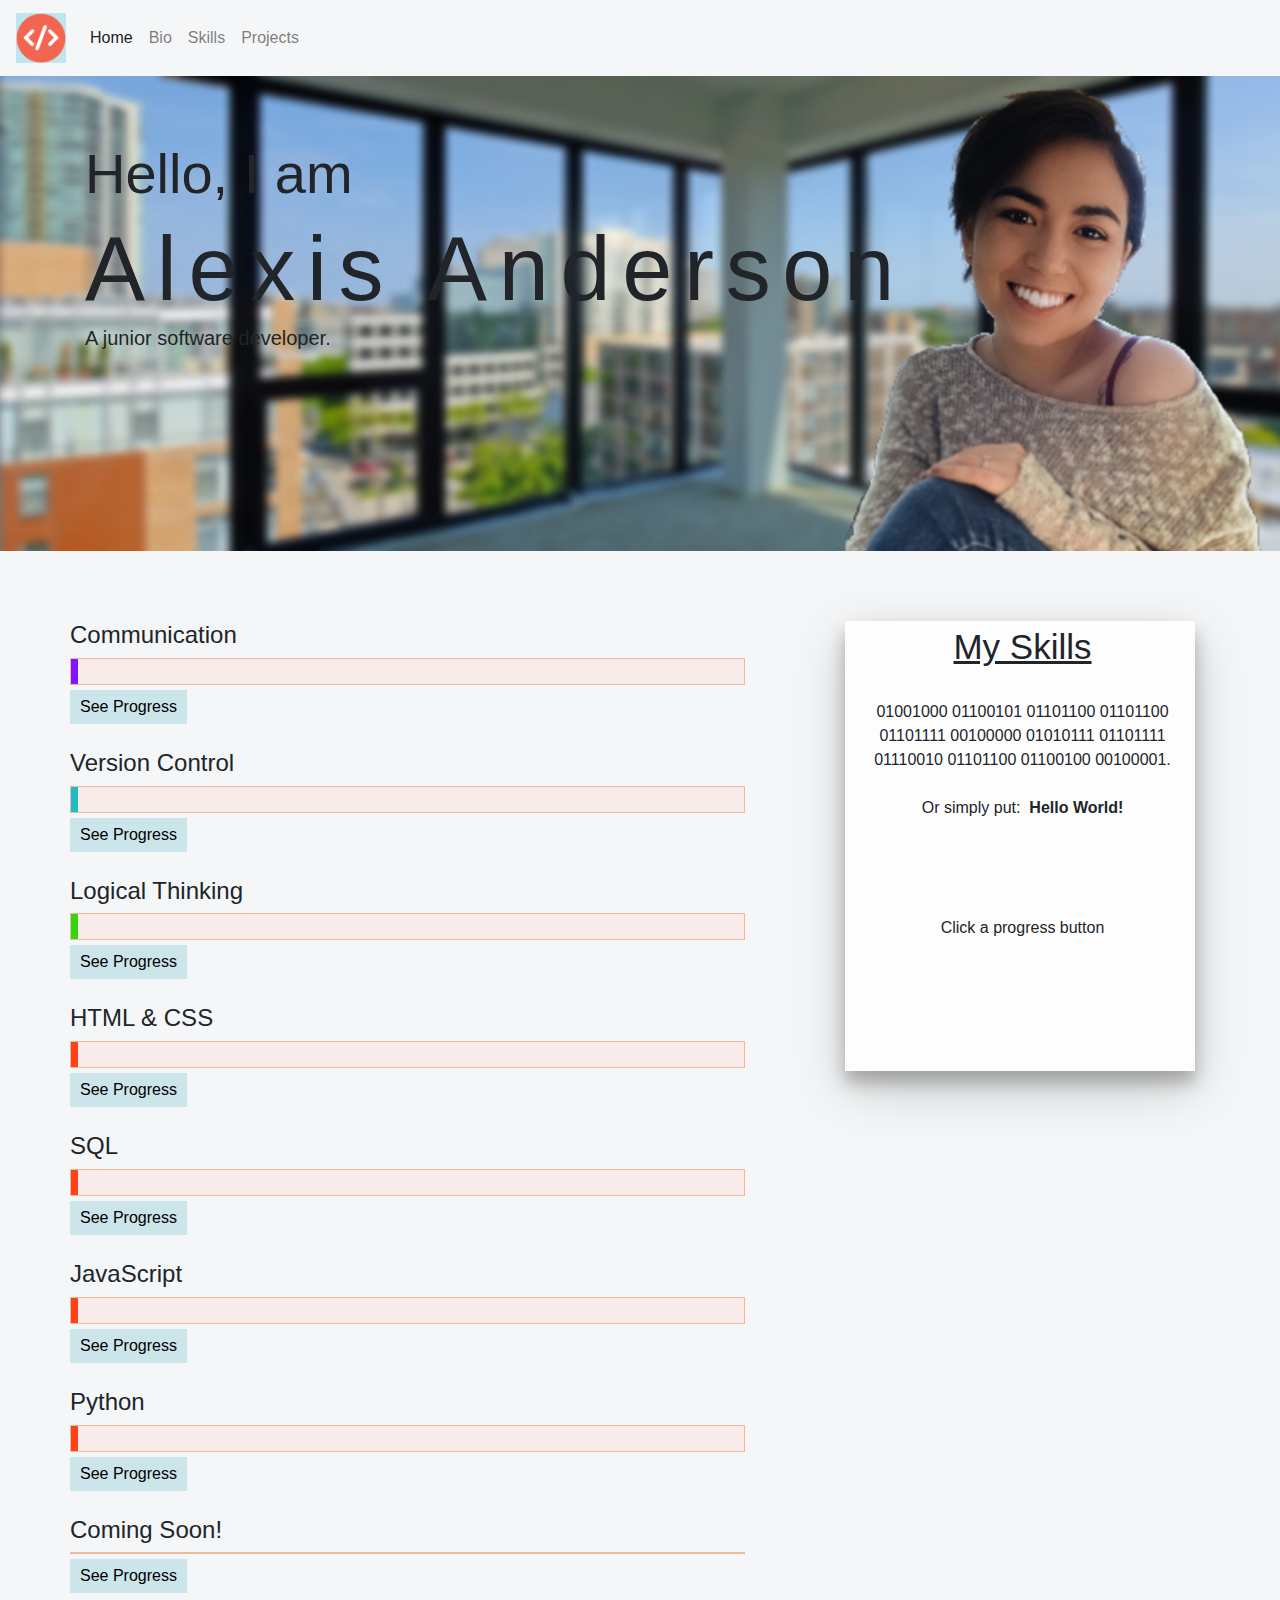
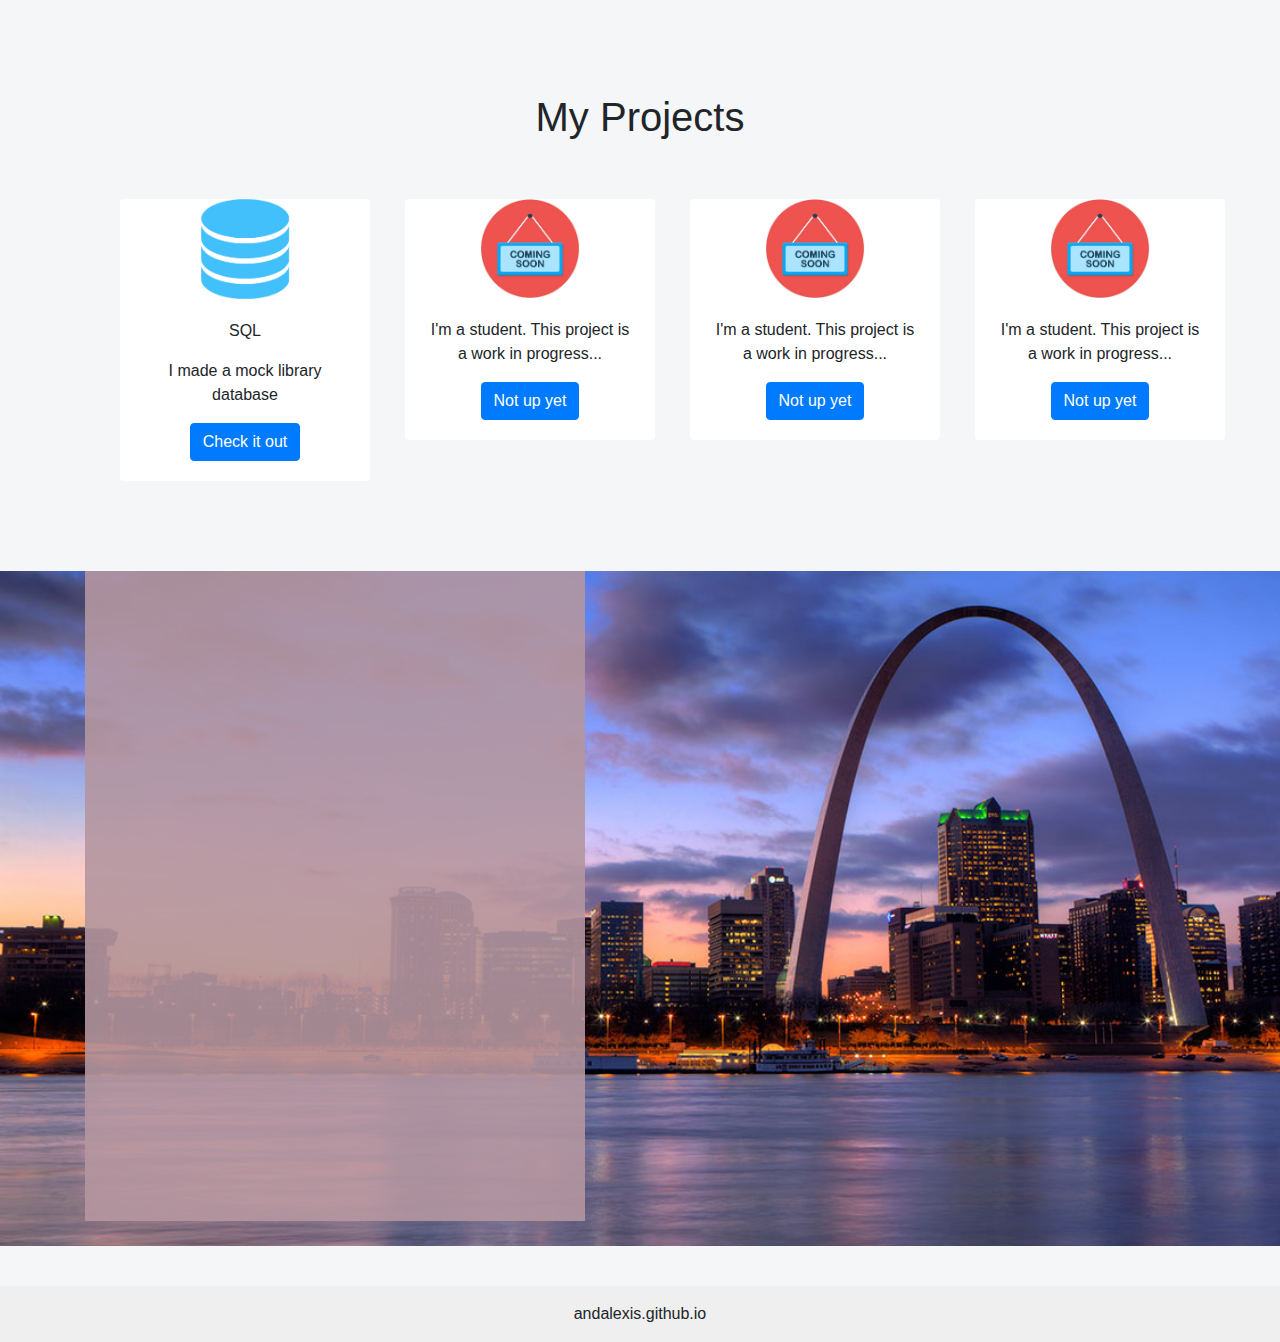
==== index.html @ 4dd45e62 "added bars" ====
<!DOCTYPE html>
<html lang="en">
	<head>
		<meta charset="utf-8">
		<meta name="viewport" content="width=device-width, initial-scale=1">
		<title>Alexis</title>
		<link rel="stylesheet" href="https://cdnjs.cloudflare.com/ajax/libs/font-awesome/4.7.0/css/font-awesome.min.css">
		
		<link rel="stylesheet" href="https://stackpath.bootstrapcdn.com/bootstrap/4.3.1/css/bootstrap.min.css" integrity="sha384-ggOyR0iXCbMQv3Xipma34MD+dH/1fQ784/j6cY/iJTQUOhcWr7x9JvoRxT2MZw1T" crossorigin="anonymous">
	<link rel="stylesheet" href="css/index.css">
	</head>
	<body>
	
		<!---Nav bar--->
		<nav class="navbar navbar-expand-lg navbar-light bg-transparent">
  <a class="navbar-brand" href="#">
    <img src="img/icon.png" width="50" height="50" alt="">
  </a>
  <button class="navbar-toggler" type="button" data-toggle="collapse" data-target="#navbarNav" aria-controls="navbarNav" aria-expanded="false" aria-label="Toggle navigation">
    <span class="navbar-toggler-icon"></span>
  </button>
  <div class="collapse navbar-collapse" id="navbarNav">
    <ul class="navbar-nav">
      <li class="nav-item active">
        <a class="nav-link" href="#">Home <span class="sr-only">(current)</span></a>
      </li>
      <li class="nav-item">
        <a class="nav-link" href="#bio">Bio</a>
      </li>
      <li class="nav-item">
        <a class="nav-link" href="#bar">Skills</a>
      </li>
      <li class="nav-item">
        <a class="nav-link" href="#projects">Projects</a>
      </li>
    </ul>
  </div>
</nav>
	
		<!---jumbotron--->
		
		<div class="jumbotron jumbotron-fluid">
  <div class="container">
	<h1 class="display-4">Hello, I am</h1>
	<div class="typewriter">
  <h5>Alexis Anderson</h5>
</div>
    
    <p class="lead">A junior software developer.</p>
  </div>
</div>
	
	<!---Skills--->
	<div class="row">
	
		<div class="container" id="bar">	
	
			<div class="textbox">
			<h3>My Skills</h3>
			<p id="change"><br>01001000 01100101 01101100 01101100 01101111 00100000 01010111 01101111 01110010 01101100 01100100 00100001.
			<br><br>Or simply put: &nbsp<strong>Hello World!</strong>
			<br><br><br><br><br>
			Click a progress button</p>
			</div>
	
		<h4>Communication</h4>
			<div id="myProgress">
				<div id="myBar1"></div>
			</div>
			<button class="button" onclick="move1()">See Progress</button>
			

		<h4>Version Control</h4>
			<div id="myProgress">
				<div id="myBar2"></div>
			</div>
			<button class="button" onclick="move2()">See Progress</button> 

		<h4>Logical Thinking</h4>
			<div id="myProgress">
				<div id="myBar3"></div>
			</div>
			<button class="button" onclick="move3()">See Progress</button> 
	
		<h4>HTML & CSS</h4>
			<div id="myProgress">
				<div id="myBar4"></div>
			</div>
			<button class="button" onclick="move4()">See Progress</button>

		<h4>SQL</h4>
			<div id="myProgress">
				<div id="myBar5"></div>
			</div>
			<button class="button" onclick="move5()">See Progress</button>
			
		<h4>JavaScript</h4>
			<div id="myProgress">
				<div id="myBar6"></div>
			</div>
			<button class="button" onclick="move6()">See Progress</button>
		
		<h4>Python</h4>
			<div id="myProgress">
				<div id="myBar7"></div>
			</div>
			<button class="button" onclick="move7()">See Progress</button>

		<h4>Coming Soon!</h4>
			<div id="myProgress">
				<div id="myBar8"></div>
			</div>
			<button class="button" onclick="move8()">See Progress</button>
	
	
		</div>
	</div>
		
		<!------------Skills-------->
		
		<h2>My Projects</h2>
		<div class="container" id="projects">
		 <div class="row">
    <div class="col-lg-3 col-md-3 col-sm-6">
  
		<div class="card" style="width: 250px;">
		<img src="img/sql.png" class="card-img-top" style="width: 100px"  alt="...">
		<div class="card-body">
		<p class="card-text">SQL</p>
		<p>I made a mock library database</p>
		<a href="project1.html" class="btn btn-primary">Check it out</a>
		
		</div>
		</div>
	  
    </div>
    <div class="col-lg-3 col-md-3 col-sm-6">
   
		<div class="card" style="width: 250px;">
		<img src="img/soon.jpg" class="card-img-top" style="width: 100px" alt="...">
		<div class="card-body">
		
		<p class="card-text">I'm a student. This project is a work in progress...</p>
		<a href="#" class="btn btn-primary">Not up yet</a>
		</div>
		</div>
    </div>
	<div class="col-lg-3 col-md-3 col-sm-6">
   
		<div class="card" style="width: 250px;">
		<img src="img/soon.jpg" class="card-img-top" style="width: 100px" alt="...">
		<div class="card-body">
		
		<p class="card-text">I'm a student. This project is a work in progress...</p>
		<a href="#" class="btn btn-primary">Not up yet</a>
		</div>
		</div>
    </div>
	<div class="col-lg-3 col-md-3 col-sm-6">
     
		<div class="card" style="width: 250px">
		<img src="img/soon.jpg" class="card-img-top" style="width: 100px" alt="...">
		<div class="card-body">
		
		<p class="card-text">I'm a student. This project is a work in progress...</p>
		<a href="#" class="btn btn-primary">Not up yet</a>
		</div>
		</div>
    </div>
		
</div>
</div>
		<!---bio--->
	<div id="bio">
		<div class="container">
			<div class="card-body">
				<div class="hideme"><h2>About Me</h2><div>
					<p>Welcome! I'm currently a remote student at The Tech Academy and I will be graduating from the bootcamp mid August 2019. </p>
					<p>Everyday I'm learning more and more, and soon will have the skills of a junior software developer. </p>
					<p>Check out my LinkedIn and Github accounts:
				<div><a class="btn" href="https://linkedin.com/in/alexis-anderson-1aaabb17b" role="button" id="btnlink" >LinkedIn</a></div><br>
				<div><a class="btn" href="https://github.com/andalexis" role="button" id="btnlink" >Github</a></div>
					<h2>Let's Connect</h2>
					<p><i class="fa fa-map-marker w3-text-teal w3-xlarge"></i>  St. Louis, US</p>
					<p><i class="fa fa-phone w3-text-teal w3-xlarge"></i>  618.401.9456 </p>
					<p><i class="fa fa-envelope-o w3-text-teal w3-xlarge"></i>  a.anderson4110@gmail.com</p>
					
					
					</div> 
				</div>
			</div>
		</div>
	</div>
<!---------------------contact------------------->
		



<!---------------------->
<div class="footer"> andalexis.github.io </div>


<!-- Optional JavaScript -->
 

    <!-- jQuery first, then Popper.js, then Bootstrap JS -->
    <script src="https://code.jquery.com/jquery-3.3.1.slim.min.js" integrity="sha384-q8i/X+965DzO0rT7abK41JStQIAqVgRVzpbzo5smXKp4YfRvH+8abtTE1Pi6jizo" crossorigin="anonymous"></script>
    <script src="https://cdnjs.cloudflare.com/ajax/libs/popper.js/1.14.7/umd/popper.min.js" integrity="sha384-UO2eT0CpHqdSJQ6hJty5KVphtPhzWj9WO1clHTMGa3JDZwrnQq4sF86dIHNDz0W1" crossorigin="anonymous"></script>
    <script src="https://stackpath.bootstrapcdn.com/bootstrap/4.3.1/js/bootstrap.min.js" integrity="sha384-JjSmVgyd0p3pXB1rRibZUAYoIIy6OrQ6VrjIEaFf/nJGzIxFDsf4x0xIM+B07jRM" crossorigin="anonymous"></script>
	<script src="https://js.cx/libs/animate.js"></script>
	<script src="https://ajax.googleapis.com/ajax/libs/jquery/1.7.1/jquery.min.js"></script>


<script>
$(document).ready(function() {
    
    /* Every time the window is scrolled ... */
    $(window).scroll( function(){
    
        /* Check the location of each desired element */
        $('.hideme').each( function(i){
            
            var bottom_of_object = $(this).offset().top + $(this).outerHeight();
            var bottom_of_window = $(window).scrollTop() + $(window).height();
            
            /* If the object is completely visible in the window, fade it it */
            if( bottom_of_window > bottom_of_object ){
                
                $(this).animate({'opacity':'1'},500);
                    
            }
            
        }); 
    
    });
    
});
   
 function move1() {
  var elem = document.getElementById("myBar1");   
  var width = 1;
  var id = setInterval(frame, 10);
  function frame() {
    if (width >= 100) {
      clearInterval(id);
    } else {
      width++; 
      elem.style.width = width + '%'; 
	  document.getElementById("change").innerHTML = "<br><h2>Communication!</h2><br>- Effective listener<br>- Empathetic and Open<br>-Comfortable with public speaking";
    }
  }
}

function move2() {
  var elem = document.getElementById("myBar2");   
  var width = 1;
  var id = setInterval(frame, 10);
  function frame() {
    if (width >= 75) {
      clearInterval(id);
    } else {
      width++; 
      elem.style.width = width + '%'; 
	  document.getElementById("change").innerHTML = "<br><h2>Version Control!</h2><br>I'm organized and experienced with Github. <br><br> No more nonsense files on my desktop like <br>myProject_final_final2_FINAL";
    }
  }
}

function move3() {
  var elem = document.getElementById("myBar3");   
  var width = 1;
  var id = setInterval(frame, 10);
  function frame() {
    if (width >= 85) {
      clearInterval(id);
    } else {
      width++; 
      elem.style.width = width + '%'; 
	  document.getElementById("change").innerHTML = "<br><h2>Logical Thinking!</h2><br> Skilled at evaluating options and generating solutions with an open mind";
    }
  }
}

function move4() {
  var elem = document.getElementById("myBar4");   
  var width = 1;
  var id = setInterval(frame, 10);
  function frame() {
    if (width >= 20) {
      clearInterval(id);
    } else {
      width++; 
      elem.style.width = width + '%'; 
	  document.getElementById("change").innerHTML = "<br><h2>Coming Soon!</h2><br>I'm still a student. I'm learning new skills everyday.<br>Soon to be added: Javascript, SQL, Python, and more!";
    }
  }
}

$(document).ready(function(){
    $('[data-toggle="popover"]').popover();   
});

</script>

	</body>
</html>
---- css/index.css ----
body {
	background-color: #F4F6F7;
}

/*--Navbar--- responsive--*/

.navbar {
	background-color: #bfe5f0;
}

/*--jumbotron for desktop--*/
.jumbotron {
	background-image: url("../img/header1.jpg");
    background-size: cover;
	height: 475px;
	margin-bottom: 0px;
}

/*---jumbotron for mobiles--*/
@media only screen and (min-width: 600px) {
	.jumbotron {
	background-color: #bfe5f0;
    background-size: cover;
	height: 475px;
	margin-bottom: 0px;
}	
}


/*---skills---responsive--*/

h2 {
	text-align: center;
	font-size: 40px;
}

.col-lg-3 {
	text-align: center;
	width: 25%;
	padding: 50px;
	border: none;
}

.card {
	border: none;
	align-items: center;
	margin-bottom: 40px;
	
}

#change {
	text-align: center;
}


/*---bio---desktop--*/
#bio {
	background: url("../img/stlskyline.jpg");
	background-size: cover;
	height: 675px;
	margin-bottom: 40px;
	
}


#bio .card-body {
	background: rgba(180, 150, 160, 0.9);
	padding-top: 60px;
	width: 500px;
	height: 650px;
	color: white;
	
}

#btnlink {
	background-color: #fe0159;
	color: white;

}
/*---bio for mobiles---*/

/*---my projects---desktop--*/
 #projects .card-title {
	font-size: 60px;
	transform: rotate(270deg);
	padding-top: 100px;
	padding-bottom: 200px;
	margin-bottom: 0px;
	color: red;
	
	
}

#projects.card {
	margin-bottom: 100px;
	padding-right: 30px;
	
}

/*---contact---*/
#contact .col-4 {
	background: #88cc00;
	text-align: center;
	padding: 10px;
	
}


/*---footer---*/
.container my-5 {
	float: right;
}


/*------------------------------------------------*/

#container
{
    height:800px; 

}

#container DIV
{ 
    margin:50px; 
    padding:50px; 
    background-color: blue; 
}

.hideme
{
    opacity:0;
}

/*---------------------------skill bars-----------------------*/


#myProgress {
  width: 60%;
  background-color: #F9EBEA;
  float: center;
  border: 1px solid #EDBB99;
}

#myBar1 {
  width: 1%;
  height: 25px;
  background-color: #8115FF;
}

#myBar2 {
  width: 1%;
  height: 25px;
  background-color: #1CBDC6;
}

#myBar3 {
  width: 1%;
  height: 25px;
  background-color: #33D50F;
}

#myBar4 {
  width: 1%;
  height: 25px;
  background-color: #FF4115;
}

#myBar5 {
  width: 1%;
  height: 25px;
  background-color: #FF4115;
}

#myBar6 {
  width: 1%;
  height: 25px;
  background-color: #FF4115;
}

#myBar7 {
  width: 1%;
  height: 25px;
  background-color: #FF4115;
}

h4 {
	text-align: left;
}

h3 {
	text-align: center;
	text-decoration: underline;
	font-size: 35px;
}

#bar {
	padding-left: 0px;
	padding-top: 70px;
	margin-bottom: 75px;
}

#bar .textbox {
	float: right;
	width: 350px;
	height: 450px;
	padding: 5px;
	padding-left: 10px;
	background: rgba(255, 255, 255, 0.8);
	box-shadow: 0 12px 16px 0 rgba(0,0,0,0.24), 0 17px 50px 0 rgba(0,0,0,0.19);
}

.button {
	margin-top: 5px;
	margin-bottom: 25px;
	border: none;
	padding: 5px 10px;
	background-color: #CCE5EB;
}

.button:hover {
	box-shadow: 0 12px 16px 0 rgba(0,0,0,0.24), 0 17px 50px 0 rgba(0,0,0,0.19);
}


/*------------------------------------*/
#big-circle {
	margin-left: 875px;
	margin-top: 200px;
}

.circle {
    border-radius: 50%;
    width: 60px;
    height: 60px;
    background-color: red;
    display: inline-block;
    position: absolute;
	
}

.circle.big {
    width: 150px;
    height: 150px;
    background-color: blue;
    margin: 100px;
	float: right;
}

.one {
    left: -45px;
    top: -15px;
}

.two {
    top: -60px;
    left: 50px;
}

.three {
    right: -45px;
    top: -15px;
}


.four {
    left: -45px;
    bottom: -15px;
}

.five {
    bottom: -60px;
    left: 50px;
}

.six {
    right: -45px;
    bottom: -15px;
}

/*-------typewriter effect--------------*/
.typewriter h5 {
  overflow: hidden; /* Ensures the content is not revealed until the animation */
  font-size: 90px;
  border-right: transparent; /* The typwriter cursor */
  white-space: nowrap; /* Keeps the content on a single line */
  margin: 0 auto; /* Gives that scrolling effect as the typing happens */
  letter-spacing: .13em; /* Adjust as needed */
  animation: 
    typing 3.0s steps(50, end),
    blink-caret .75s step-end 8;
}

/* The typing effect */
@keyframes typing {
  from { width: 0 }
  to { width: 100% }
}

/* The typewriter cursor effect */
@keyframes blink-caret {
  from, to { border-color: orange }
  50% { border-color: transparent }
}

/*------------------------------*/
.footer {
  
  right: 0;
  bottom: 0;
  left: 0;
  padding: 1rem;
  background-color: #efefef;
  text-align: center;
}
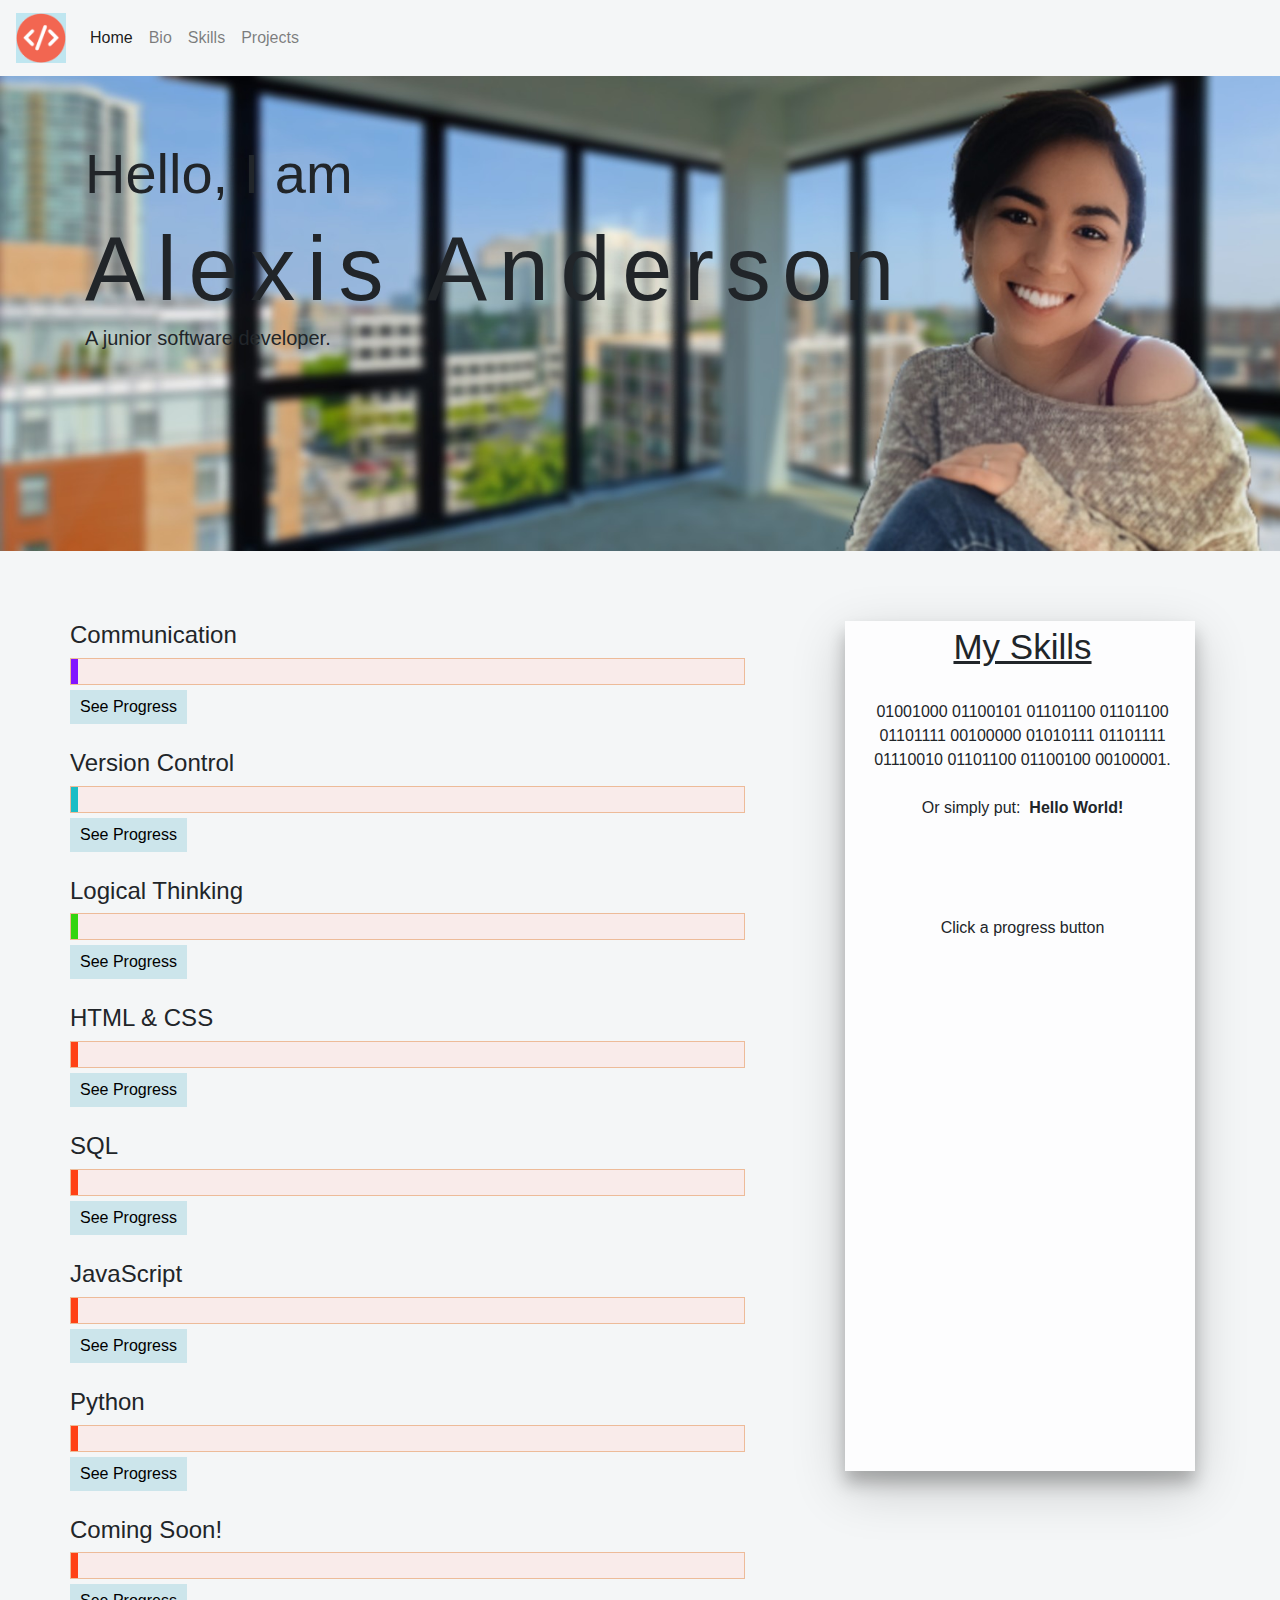
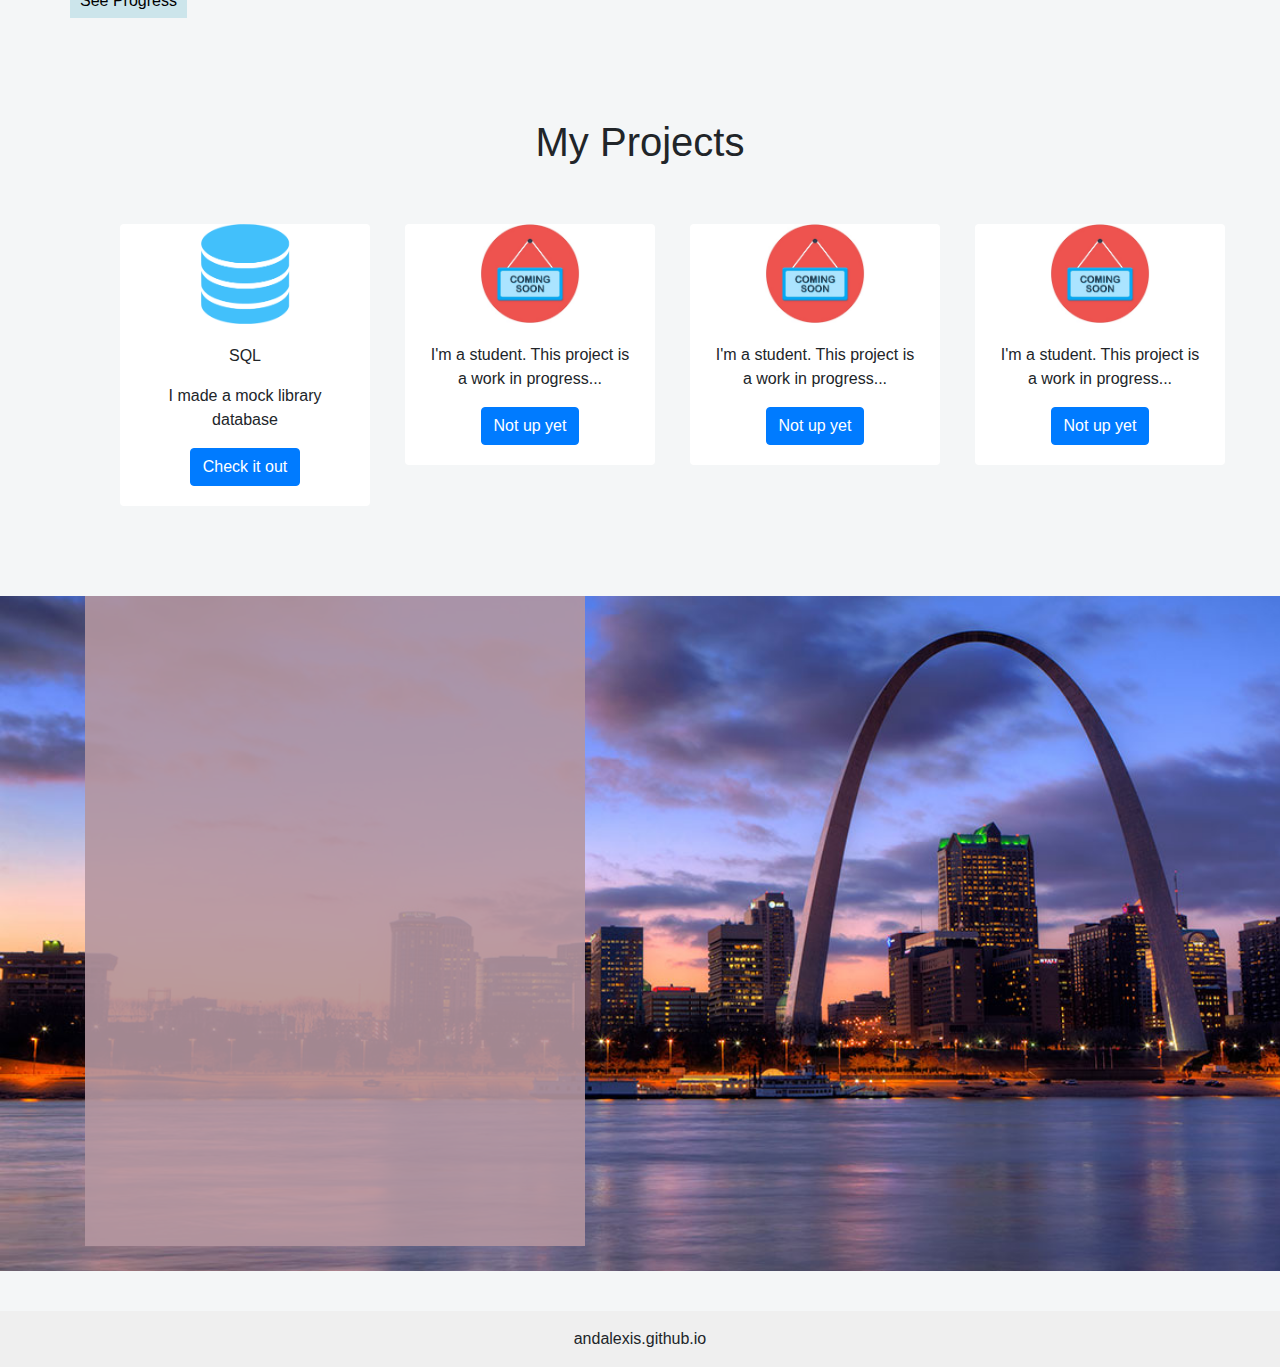
==== commit 1535ce12: "edits" ====
--- a/index.html
+++ b/index.html
@@ -286,12 +286,72 @@
   var width = 1;
   var id = setInterval(frame, 10);
   function frame() {
+    if (width >= 94) {
+      clearInterval(id);
+    } else {
+      width++; 
+      elem.style.width = width + '%'; 
+	  document.getElementById("change").innerHTML = "<br><h2>HTML & CSS</h2><br>This entire webpage was coded using extensive html and css!<br>Hundreds of lines of code were created, the hexadecimal colors were handpicked,<br>and the layout of this page is all my custom css!";
+    }
+  }
+}
+
+function move5() {
+  var elem = document.getElementById("myBar5");   
+  var width = 1;
+  var id = setInterval(frame, 10);
+  function frame() {
+    if (width >= 65) {
+      clearInterval(id);
+    } else {
+      width++; 
+      elem.style.width = width + '%'; 
+	  document.getElementById("change").innerHTML = "SQL</h2><br>Structured Query Language<br>Basic knowledge of statements, joins, data manipulaion, and synax";
+    }
+  }
+}
+
+function move6() {
+  var elem = document.getElementById("myBar6");   
+  var width = 1;
+  var id = setInterval(frame, 10);
+  function frame() {
+    if (width >= 50) {
+      clearInterval(id);
+    } else {
+      width++; 
+      elem.style.width = width + '%'; 
+	  document.getElementById("change").innerHTML = "<br><h2>Javascript</h2><br>Basic knowlegde of Javascript variables and functions<br>This client-side language really intrigues me and I am currently working on deepening this skill through readings and LOTS of study!<br>I hope to make this language one of my primary environment<br>Theres Javascript sprinkled throughout this page!";
+    }
+  }
+}
+
+function move7() {
+  var elem = document.getElementById("myBar7");   
+  var width = 1;
+  var id = setInterval(frame, 10);
+  function frame() {
+    if (width >= 60) {
+      clearInterval(id);
+    } else {
+      width++; 
+      elem.style.width = width + '%'; 
+	  document.getElementById("change").innerHTML = "<br><h2>Coming Soon!</h2><br>I'm still a student. I'm learning new skills everyday.<br>Soon to be added: Javascript, SQL, Python, and more!";
+    }
+  }
+}
+
+function move8() {
+  var elem = document.getElementById("myBar8");   
+  var width = 1;
+  var id = setInterval(frame, 10);
+  function frame() {
     if (width >= 20) {
       clearInterval(id);
     } else {
       width++; 
       elem.style.width = width + '%'; 
-	  document.getElementById("change").innerHTML = "<br><h2>Coming Soon!</h2><br>I'm still a student. I'm learning new skills everyday.<br>Soon to be added: Javascript, SQL, Python, and more!";
+	  document.getElementById("change").innerHTML = "<br><h2>Coming Soon!</h2><br>I'm still a student. I'm learning new skills everyday.<br>Soon to be added: C# and .NET Framework and more!";
     }
   }
 }
--- a/css/index.css
+++ b/css/index.css
@@ -139,7 +139,7 @@
   width: 60%;
   background-color: #F9EBEA;
   float: center;
-  border: 1px solid #EDBB99;
+	border: 1px solid #EDBB99;
 }
 
 #myBar1 {
@@ -179,6 +179,12 @@
 }
 
 #myBar7 {
+  width: 1%;
+  height: 25px;
+  background-color: #FF4115;
+}
+
+#myBar8 {
   width: 1%;
   height: 25px;
   background-color: #FF4115;
@@ -203,7 +209,7 @@
 #bar .textbox {
 	float: right;
 	width: 350px;
-	height: 450px;
+	height: 850px;
 	padding: 5px;
 	padding-left: 10px;
 	background: rgba(255, 255, 255, 0.8);
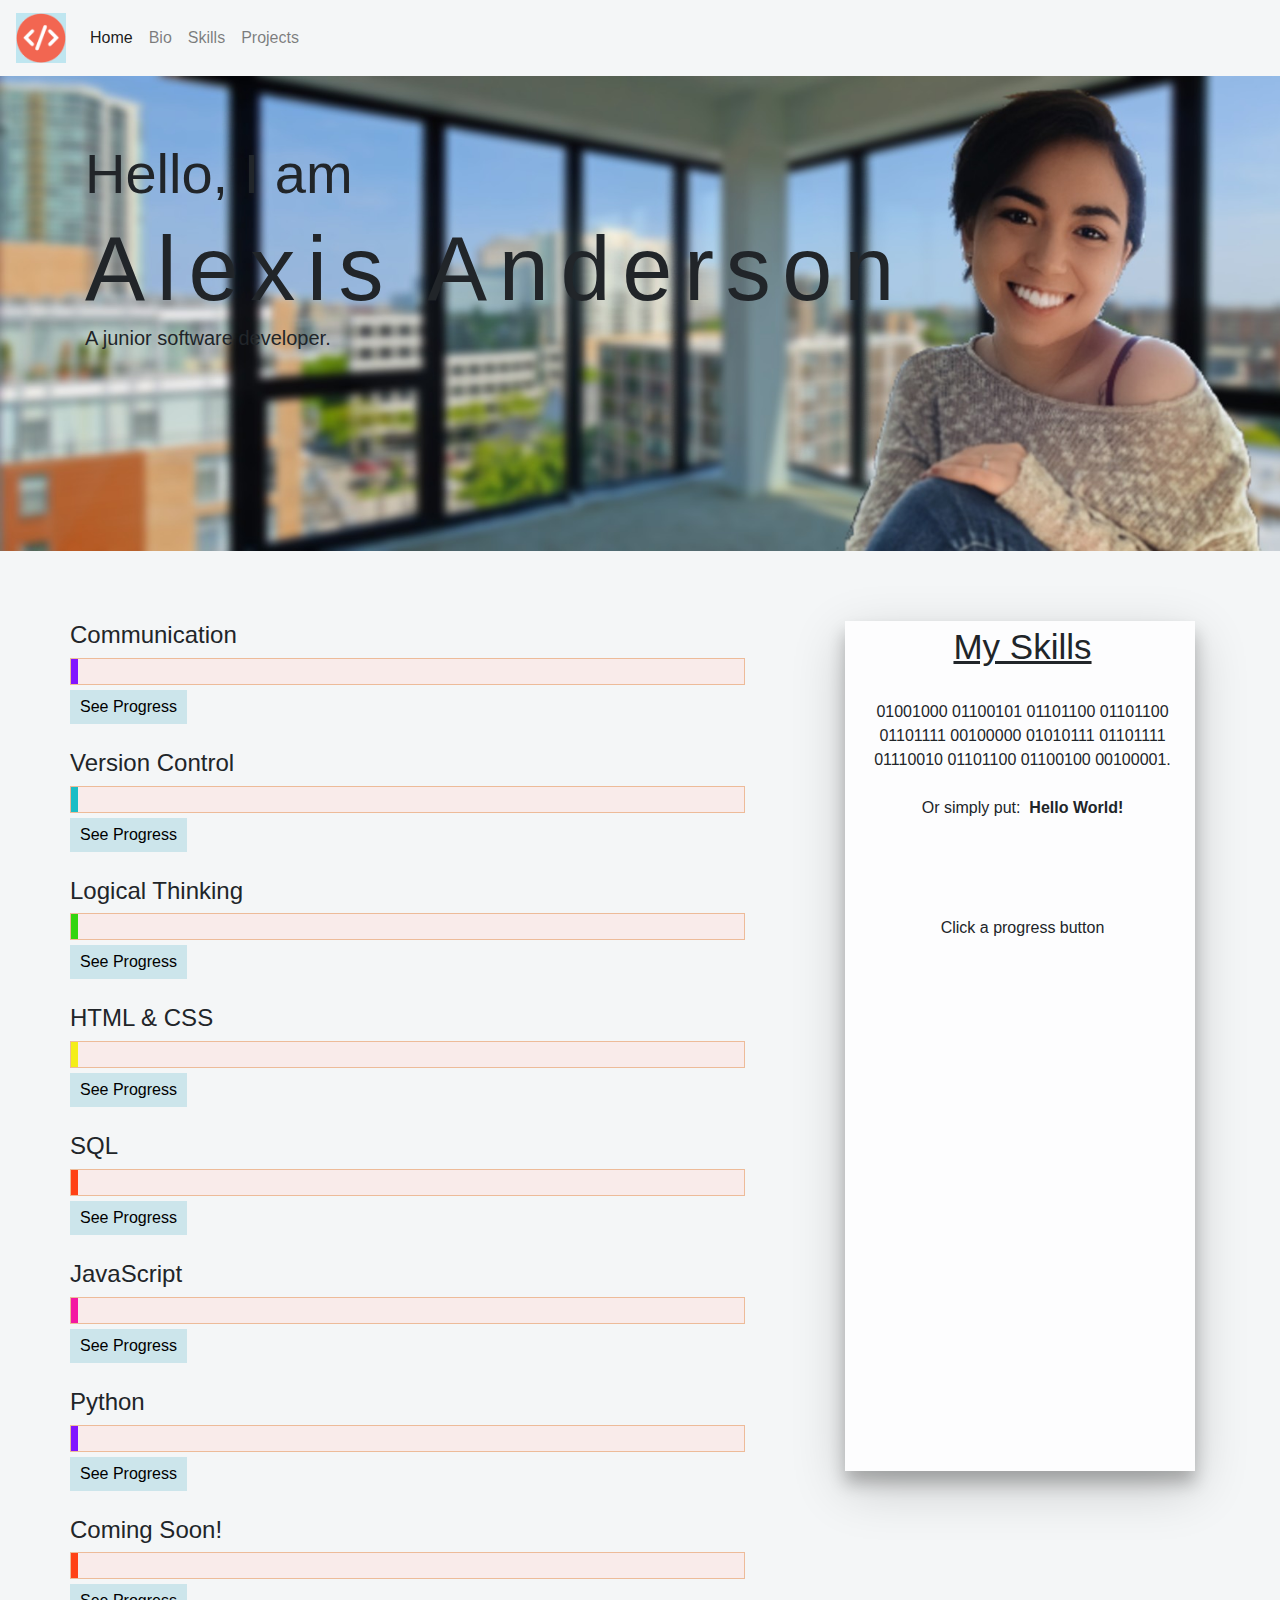
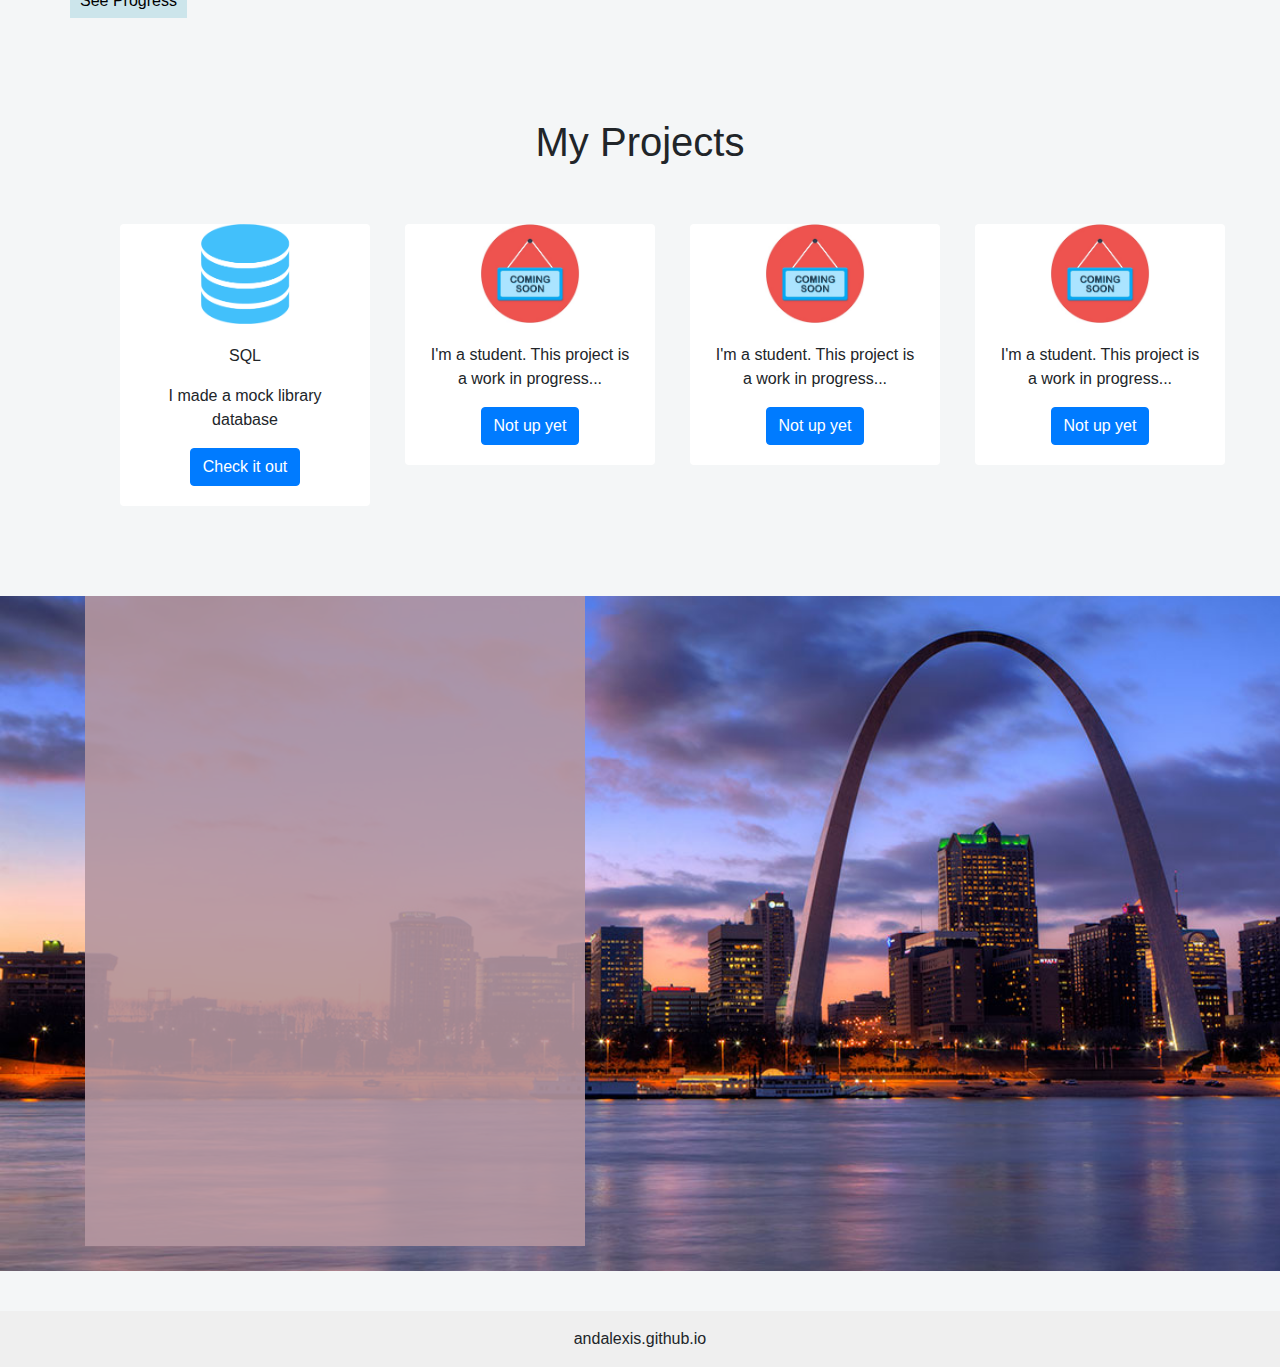
==== commit 86c27f11: "edit bars" ====
--- a/index.html
+++ b/index.html
@@ -301,7 +301,7 @@
   var width = 1;
   var id = setInterval(frame, 10);
   function frame() {
-    if (width >= 65) {
+    if (width >= 63) {
       clearInterval(id);
     } else {
       width++; 
@@ -331,12 +331,12 @@
   var width = 1;
   var id = setInterval(frame, 10);
   function frame() {
-    if (width >= 60) {
-      clearInterval(id);
-    } else {
-      width++; 
-      elem.style.width = width + '%'; 
-	  document.getElementById("change").innerHTML = "<br><h2>Coming Soon!</h2><br>I'm still a student. I'm learning new skills everyday.<br>Soon to be added: Javascript, SQL, Python, and more!";
+    if (width >= 69) {
+      clearInterval(id);
+    } else {
+      width++; 
+      elem.style.width = width + '%'; 
+	  document.getElementById("change").innerHTML = "<br><h2>Python</h2><br>Solid understanding of functions, methods, and file handling<br>I am working on an upcoming python project so stay tuned!";
     }
   }
 }
--- a/css/index.css
+++ b/css/index.css
@@ -163,25 +163,25 @@
 #myBar4 {
   width: 1%;
   height: 25px;
-  background-color: #FF4115;
+  background-color: #F4EE18;
 }
 
 #myBar5 {
   width: 1%;
-  height: 25px;
-  background-color: #FF4115;
+	height: 25px;
+	background-color: #FF4115;
 }
 
 #myBar6 {
   width: 1%;
-  height: 25px;
-  background-color: #FF4115;
+	height: 25px;
+	background-color: #F418A2
 }
 
 #myBar7 {
   width: 1%;
   height: 25px;
-  background-color: #FF4115;
+  background-color: #8115FF;
 }
 
 #myBar8 {
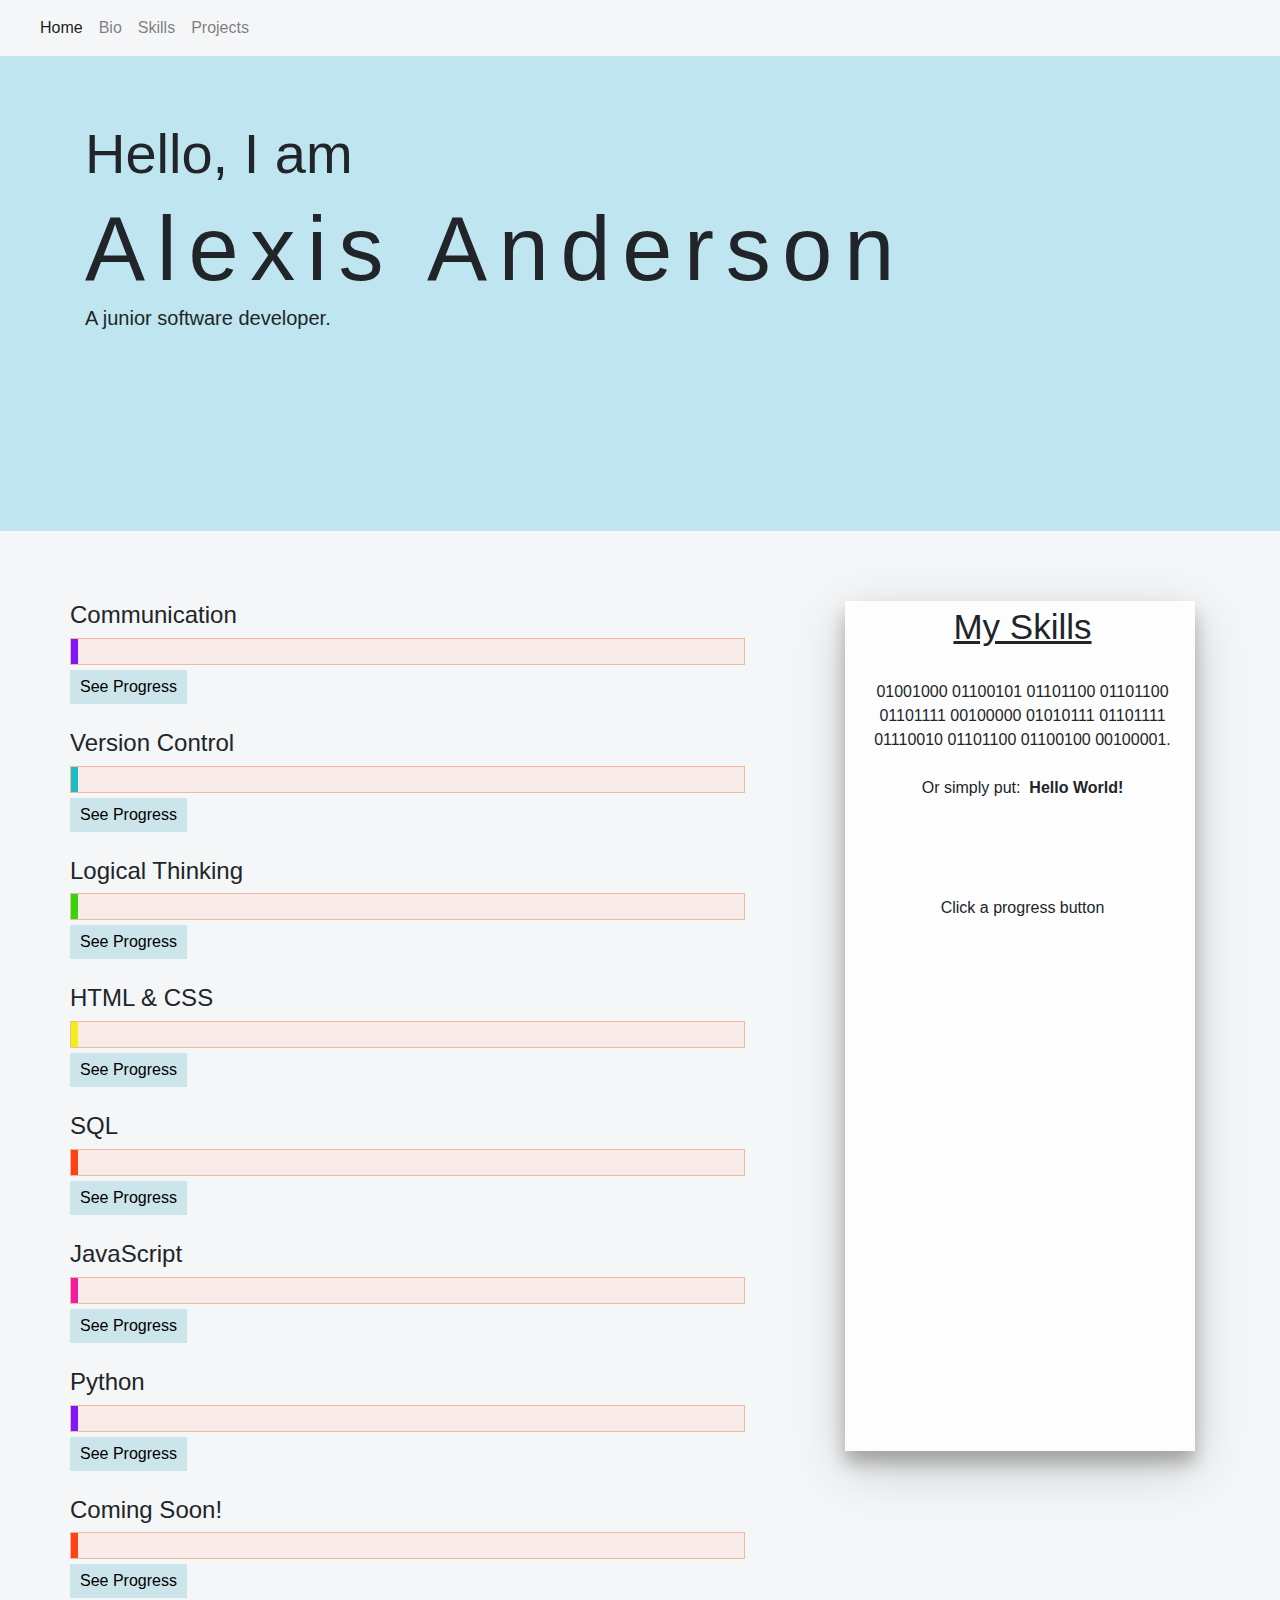
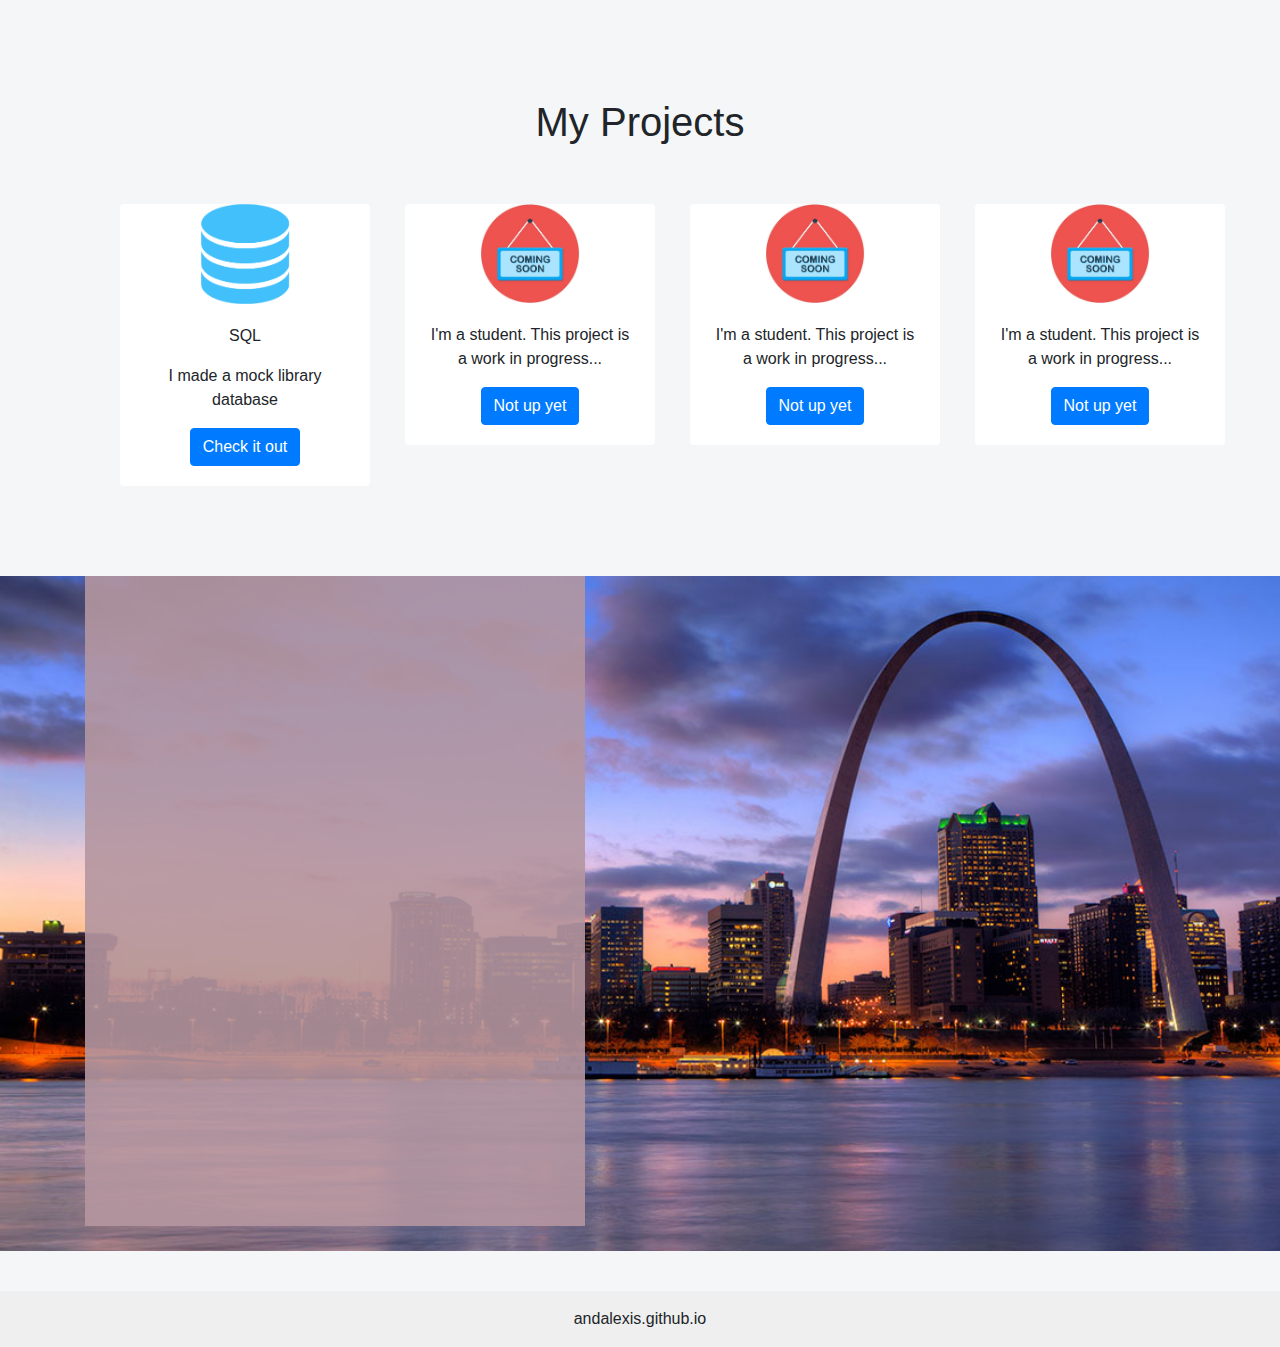
==== commit 6b798f0b: "add" ====
--- a/index.html
+++ b/index.html
@@ -13,42 +13,39 @@
 	
 		<!---Nav bar--->
 		<nav class="navbar navbar-expand-lg navbar-light bg-transparent">
-  <a class="navbar-brand" href="#">
-    <img src="img/icon.png" width="50" height="50" alt="">
-  </a>
-  <button class="navbar-toggler" type="button" data-toggle="collapse" data-target="#navbarNav" aria-controls="navbarNav" aria-expanded="false" aria-label="Toggle navigation">
-    <span class="navbar-toggler-icon"></span>
-  </button>
-  <div class="collapse navbar-collapse" id="navbarNav">
-    <ul class="navbar-nav">
-      <li class="nav-item active">
-        <a class="nav-link" href="#">Home <span class="sr-only">(current)</span></a>
-      </li>
-      <li class="nav-item">
-        <a class="nav-link" href="#bio">Bio</a>
-      </li>
-      <li class="nav-item">
-        <a class="nav-link" href="#bar">Skills</a>
-      </li>
-      <li class="nav-item">
-        <a class="nav-link" href="#projects">Projects</a>
-      </li>
-    </ul>
-  </div>
-</nav>
+        <a class="navbar-brand" href="#"></a>
+        <button class="navbar-toggler" type="button" data-toggle="collapse" data-target="#navbarNav" aria-controls="navbarNav" aria-expanded="false" aria-label="Toggle navigation">
+            <span class="navbar-toggler-icon"></span>
+        </button>
+        <div class="collapse navbar-collapse" id="navbarNav">
+            <ul class="navbar-nav">
+                <li class="nav-item active">
+                    <a class="nav-link" href="#">Home <span class="sr-only">(current)</span></a>
+                </li>
+                <li class="nav-item">
+                    <a class="nav-link" href="#bio">Bio</a>
+                </li>
+                <li class="nav-item">
+                    <a class="nav-link" href="#bar">Skills</a>
+                </li>
+                <li class="nav-item">
+                    <a class="nav-link" href="#projects">Projects</a>
+                </li>
+            </ul>
+        </div>
+    </nav>
 	
 		<!---jumbotron--->
 		
 		<div class="jumbotron jumbotron-fluid">
-  <div class="container">
-	<h1 class="display-4">Hello, I am</h1>
-	<div class="typewriter">
-  <h5>Alexis Anderson</h5>
-</div>
-    
-    <p class="lead">A junior software developer.</p>
-  </div>
-</div>
+        <div class="container">
+	          <h1 class="display-4">Hello, I am</h1>
+                <div class="typewriter">
+                    <h5>Alexis Anderson</h5>
+                </div>
+                <p class="lead">A junior software developer.</p>
+        </div>
+    </div>
 	
 	<!---Skills--->
 	<div class="row">
@@ -175,7 +172,7 @@
 		<div class="container">
 			<div class="card-body">
 				<div class="hideme"><h2>About Me</h2><div>
-					<p>Welcome! I'm currently a remote student at The Tech Academy and I will be graduating from the bootcamp mid August 2019. </p>
+					<p>Welcome! I'm a 20 year old remote computer programming student at The Tech Academy and I will be graduating from the bootcamp mid August 2019. </p>
 					<p>Everyday I'm learning more and more, and soon will have the skills of a junior software developer. </p>
 					<p>Check out my LinkedIn and Github accounts:
 				<div><a class="btn" href="https://linkedin.com/in/alexis-anderson-1aaabb17b" role="button" id="btnlink" >LinkedIn</a></div><br>
--- a/css/index.css
+++ b/css/index.css
@@ -10,7 +10,7 @@
 
 /*--jumbotron for desktop--*/
 .jumbotron {
-	background-image: url("../img/header1.jpg");
+	background-image: url("../whiteligt.jpg");
     background-size: cover;
 	height: 475px;
 	margin-bottom: 0px;
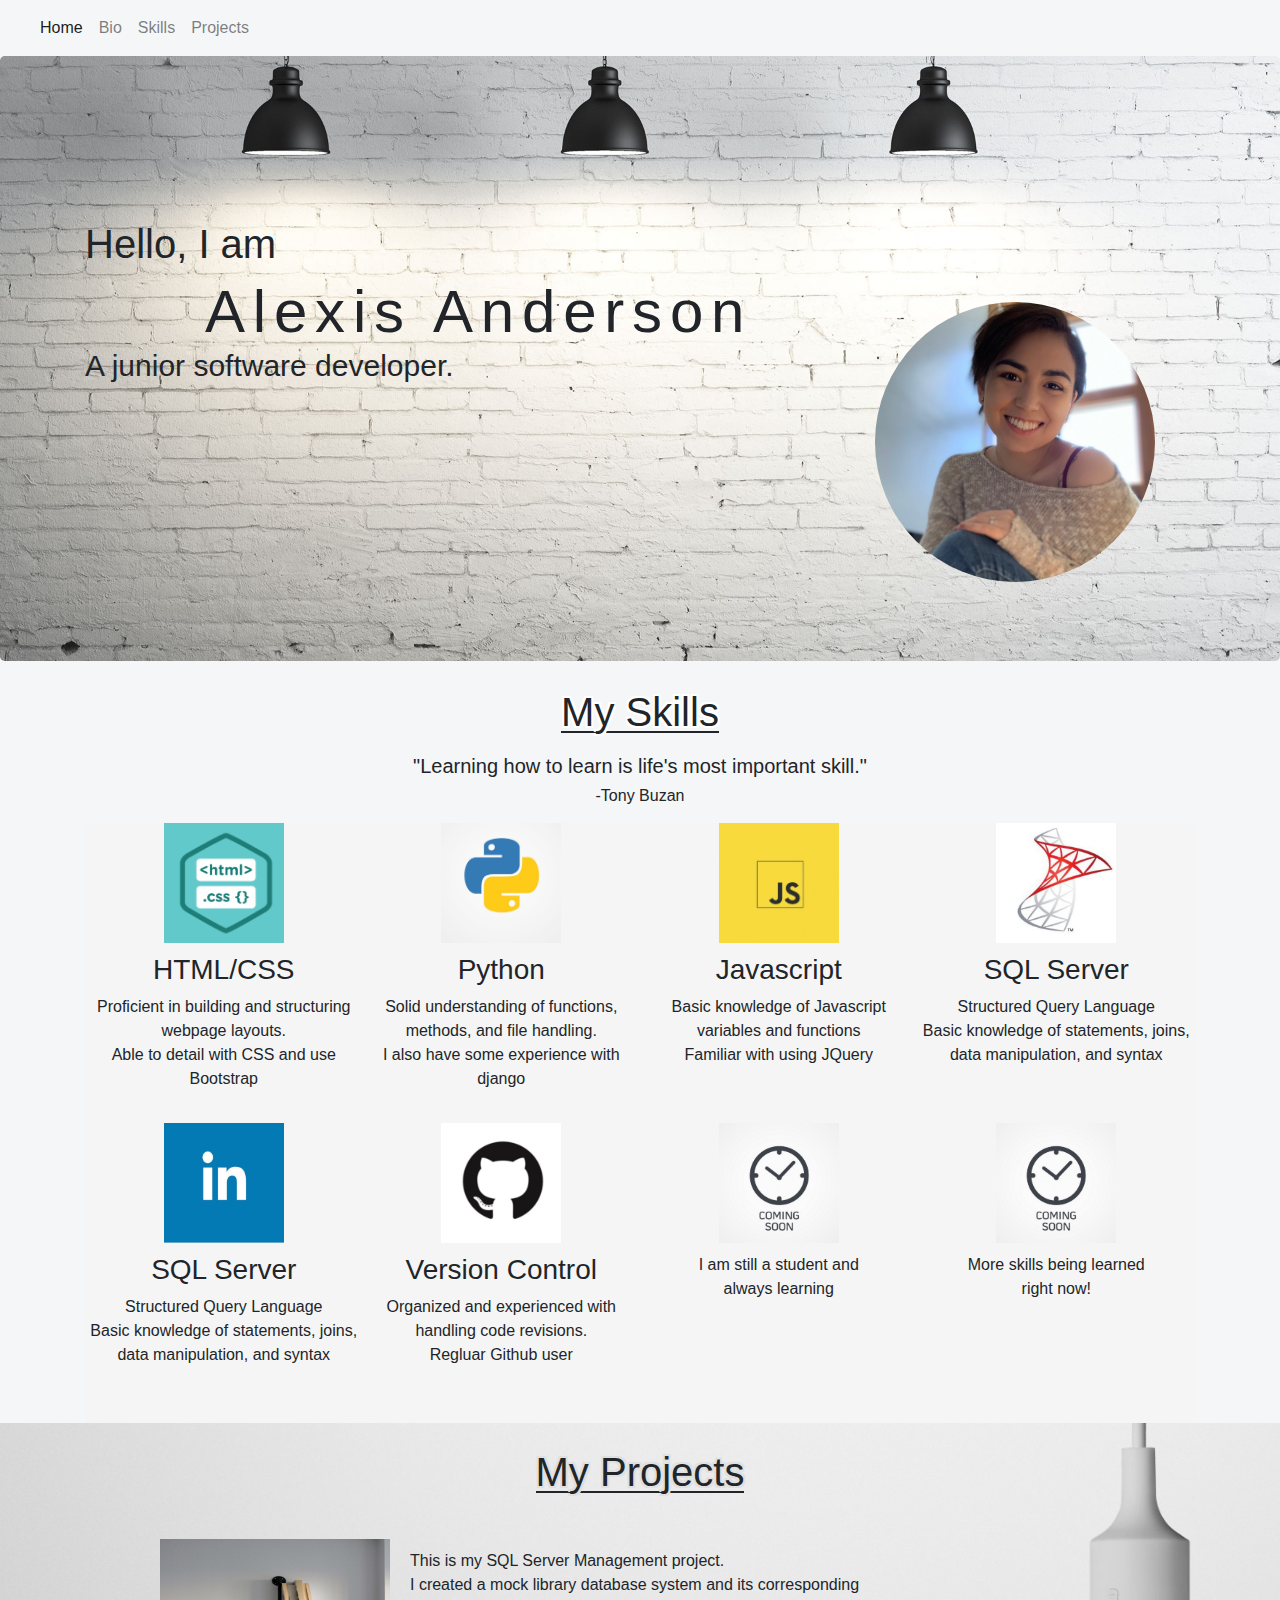
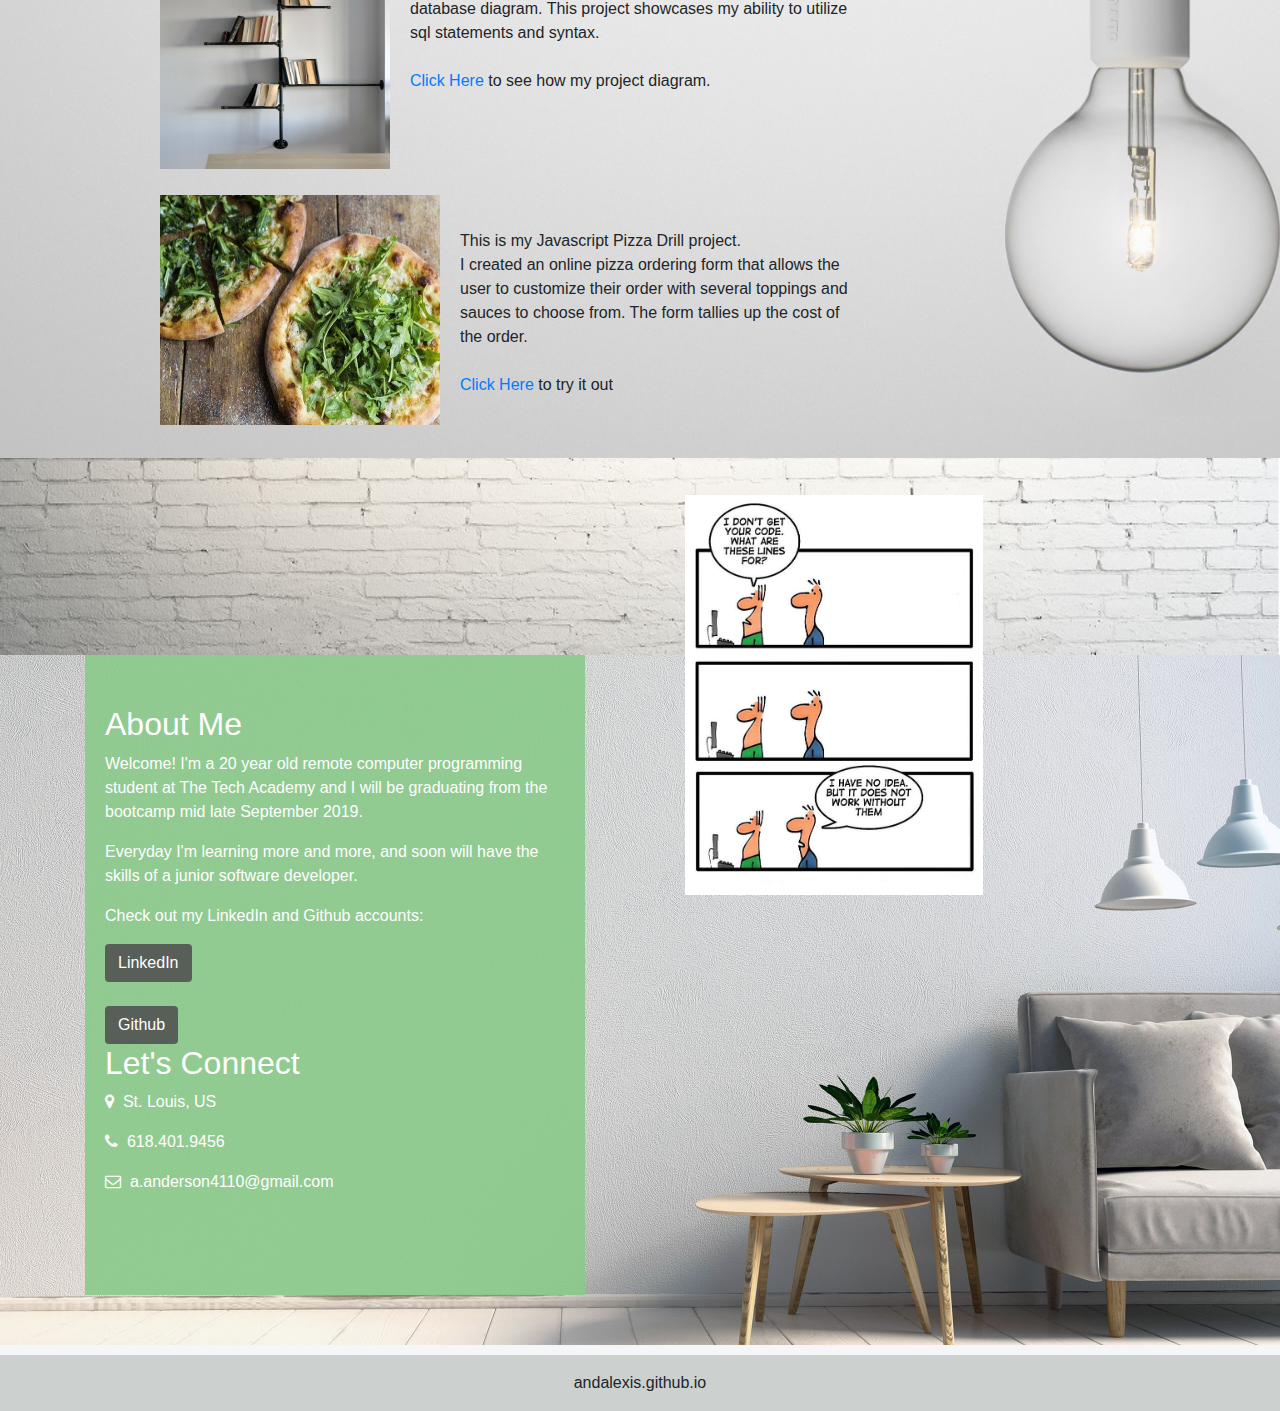
==== commit e2e60ce6: "revision" ====
--- a/index.html
+++ b/index.html
@@ -1,4 +1,3 @@
-<!DOCTYPE html>
 <html lang="en">
 	<head>
 		<meta charset="utf-8">
@@ -7,357 +6,154 @@
 		<link rel="stylesheet" href="https://cdnjs.cloudflare.com/ajax/libs/font-awesome/4.7.0/css/font-awesome.min.css">
 		
 		<link rel="stylesheet" href="https://stackpath.bootstrapcdn.com/bootstrap/4.3.1/css/bootstrap.min.css" integrity="sha384-ggOyR0iXCbMQv3Xipma34MD+dH/1fQ784/j6cY/iJTQUOhcWr7x9JvoRxT2MZw1T" crossorigin="anonymous">
-	<link rel="stylesheet" href="css/index.css">
+	    <link rel="stylesheet" href="css/index_css.css">
 	</head>
 	<body>
-	
-		<!---Nav bar--->
-		<nav class="navbar navbar-expand-lg navbar-light bg-transparent">
-        <a class="navbar-brand" href="#"></a>
-        <button class="navbar-toggler" type="button" data-toggle="collapse" data-target="#navbarNav" aria-controls="navbarNav" aria-expanded="false" aria-label="Toggle navigation">
-            <span class="navbar-toggler-icon"></span>
-        </button>
-        <div class="collapse navbar-collapse" id="navbarNav">
-            <ul class="navbar-nav">
-                <li class="nav-item active">
-                    <a class="nav-link" href="#">Home <span class="sr-only">(current)</span></a>
-                </li>
-                <li class="nav-item">
-                    <a class="nav-link" href="#bio">Bio</a>
-                </li>
-                <li class="nav-item">
-                    <a class="nav-link" href="#bar">Skills</a>
-                </li>
-                <li class="nav-item">
-                    <a class="nav-link" href="#projects">Projects</a>
-                </li>
-            </ul>
-        </div>
+
+  <!---Nav bar--->
+    <nav class="navbar navbar-expand-lg navbar-light bg-transparent">
+            <a class="navbar-brand" href="#"></a>
+            <button class="navbar-toggler" type="button" data-toggle="collapse" data-target="#navbarNav" aria-controls="navbarNav" aria-expanded="false" aria-label="Toggle navigation">
+                <span class="navbar-toggler-icon"></span>
+            </button>
+            <div class="collapse navbar-collapse" id="navbarNav">
+                <ul class="navbar-nav">
+                    <li class="nav-item active">
+                        <a class="nav-link" href="#">Home <span class="sr-only">(current)</span></a>
+                    </li>
+                    <li class="nav-item">
+                        <a class="nav-link" href="#bio">Bio</a>
+                    </li>
+                    <li class="nav-item">
+                        <a class="nav-link" href="#skills_heading">Skills</a>
+                    </li>
+                    <li class="nav-item">
+                        <a class="nav-link" href="#projects">Projects</a>
+                    </li>
+                </ul>
+            </div>
     </nav>
 	
-		<!---jumbotron--->
-		
-		<div class="jumbotron jumbotron-fluid">
-        <div class="container">
-	          <h1 class="display-4">Hello, I am</h1>
-                <div class="typewriter">
-                    <h5>Alexis Anderson</h5>
+        <!---jumbotron--->    
+        
+        <div class="jumbotron">
+                <div class="container">
+                      <h1 class="jumbo_text">Hello, I am</h1>
+                        <div class="typewriter">
+                            <h5>Alexis Anderson</h5>
+                        </div>
+                        <h1 class="jumbo_desc">A junior software developer.</h1>
+                        <img src="img/me.jpg" class="profile">
+                    </div>
+            </div>
+        
+        <!---Skills---->
+        <div id="skills_heading" class="container">
+           <div class="container"> 
+                <p>
+                    <span class="underline">My Skills</span>
+                </p>
+                    <h5>"Learning how to learn is life's most important skill."</h5>
+                    <h6>-Tony Buzan</h6>
                 </div>
-                <p class="lead">A junior software developer.</p>
         </div>
-    </div>
-	
-	<!---Skills--->
-	<div class="row">
-	
-		<div class="container" id="bar">	
-	
-			<div class="textbox">
-			<h3>My Skills</h3>
-			<p id="change"><br>01001000 01100101 01101100 01101100 01101111 00100000 01010111 01101111 01110010 01101100 01100100 00100001.
-			<br><br>Or simply put: &nbsp<strong>Hello World!</strong>
-			<br><br><br><br><br>
-			Click a progress button</p>
-			</div>
-	
-		<h4>Communication</h4>
-			<div id="myProgress">
-				<div id="myBar1"></div>
-			</div>
-			<button class="button" onclick="move1()">See Progress</button>
-			
 
-		<h4>Version Control</h4>
-			<div id="myProgress">
-				<div id="myBar2"></div>
-			</div>
-			<button class="button" onclick="move2()">See Progress</button> 
 
-		<h4>Logical Thinking</h4>
-			<div id="myProgress">
-				<div id="myBar3"></div>
-			</div>
-			<button class="button" onclick="move3()">See Progress</button> 
-	
-		<h4>HTML & CSS</h4>
-			<div id="myProgress">
-				<div id="myBar4"></div>
-			</div>
-			<button class="button" onclick="move4()">See Progress</button>
+        <div id="skills_section" class="container">
+            <div class="grid-container">
+                <div class="item1">
+                    <img src="img/html.jpeg" alt="html/css" width="120" height="120">
+                    <h3 style="margin-top: 10px">HTML/CSS</h3>
+                    <p class="desc">Proficient in building and structuring webpage layouts. <br>Able to detail with CSS and use Bootstrap</p>
+                </div>
+                <div class="item2">
+                    <img src="img/python.jpeg" alt="html/css" width="120" height="120">
+                    <h3 style="margin-top: 10px">Python</h3>
+                    <p class="desc">Solid understanding of functions, methods, and file handling.<br>I also have some experience with django</p>
+                </div>
+                <div class="item3">
+                    <img src="img/js.jpeg" alt="html/css" width="120" height="120">
+                    <h3 style="margin-top: 10px">Javascript</h3>
+                    <p class="desc">Basic knowledge of Javascript variables and functions<br>Familiar with using JQuery</p>
+                </div> 
+                <div class="item4">
+                    <img src="img/sql.jpeg" alt="html/css" width="120" height="120">
+                    <h3 style="margin-top: 10px">SQL Server</h3>
+                    <p class="desc">Structured Query Language<br>Basic knowledge of statements, joins, data manipulation, and syntax</p>
+                </div>
+                <div class="item5">
+                    <img src="img/linked.jpeg" alt="html/css" width="120" height="120">
+                    <h3 style="margin-top: 10px">SQL Server</h3>
+                    <p class="desc">Structured Query Language<br>Basic knowledge of statements, joins, data manipulation, and syntax</p>
+                </div>
+                <div class="item6">
+                    <img src="img/gitcat.jpeg" alt="html/css" width="120" height="120">
+                    <h3 style="margin-top: 10px">Version Control</h3>
+                    <p class="desc">Organized and experienced with handling code revisions.<br>Regluar Github user</p>
+                </div>
+                <div class="item7">
+                    <img src="img/soon.jpeg" alt="coming soon" width="120" height="120">
+                    <h3 style="margin-top: 10px"></h3>
+                    <p class="desc">I am still a student and <br>always learning</p>
+                </div>
+                <div class="item8">
+                    <img src="img/soon.jpeg" alt="coming soon" width="120" height="120">
+                    <h3 style="margin-top: 10px"></h3>
+                    <p class="desc">More skills being learned <br>right now!</p>
+                </div>
 
-		<h4>SQL</h4>
-			<div id="myProgress">
-				<div id="myBar5"></div>
-			</div>
-			<button class="button" onclick="move5()">See Progress</button>
-			
-		<h4>JavaScript</h4>
-			<div id="myProgress">
-				<div id="myBar6"></div>
-			</div>
-			<button class="button" onclick="move6()">See Progress</button>
-		
-		<h4>Python</h4>
-			<div id="myProgress">
-				<div id="myBar7"></div>
-			</div>
-			<button class="button" onclick="move7()">See Progress</button>
+            </div>        
+        </div>
+        <!--projects-->
+        <div id="projects" class="header">
+            <div class="header">
+                <p><span class="underline2">My Projects</span></p>
+                    <div class="box">
+                        <img src="img/shelf.jpg" width="230" align="left" height="230">
+                        <p>This is my SQL Server Management project. <br>I created a mock library database system and its corresponding database diagram. This project showcases my ability to utilize sql statements and syntax.<br> <br><a href="C:\Users\Student\Documents\GitHub\andalexis.github.io\project1.html">Click Here</a> to see how my project diagram.</p>
 
-		<h4>Coming Soon!</h4>
-			<div id="myProgress">
-				<div id="myBar8"></div>
-			</div>
-			<button class="button" onclick="move8()">See Progress</button>
-	
-	
-		</div>
-	</div>
-		
-		<!------------Skills-------->
-		
-		<h2>My Projects</h2>
-		<div class="container" id="projects">
-		 <div class="row">
-    <div class="col-lg-3 col-md-3 col-sm-6">
-  
-		<div class="card" style="width: 250px;">
-		<img src="img/sql.png" class="card-img-top" style="width: 100px"  alt="...">
-		<div class="card-body">
-		<p class="card-text">SQL</p>
-		<p>I made a mock library database</p>
-		<a href="project1.html" class="btn btn-primary">Check it out</a>
-		
-		</div>
-		</div>
-	  
-    </div>
-    <div class="col-lg-3 col-md-3 col-sm-6">
-   
-		<div class="card" style="width: 250px;">
-		<img src="img/soon.jpg" class="card-img-top" style="width: 100px" alt="...">
-		<div class="card-body">
-		
-		<p class="card-text">I'm a student. This project is a work in progress...</p>
-		<a href="#" class="btn btn-primary">Not up yet</a>
-		</div>
-		</div>
-    </div>
-	<div class="col-lg-3 col-md-3 col-sm-6">
-   
-		<div class="card" style="width: 250px;">
-		<img src="img/soon.jpg" class="card-img-top" style="width: 100px" alt="...">
-		<div class="card-body">
-		
-		<p class="card-text">I'm a student. This project is a work in progress...</p>
-		<a href="#" class="btn btn-primary">Not up yet</a>
-		</div>
-		</div>
-    </div>
-	<div class="col-lg-3 col-md-3 col-sm-6">
-     
-		<div class="card" style="width: 250px">
-		<img src="img/soon.jpg" class="card-img-top" style="width: 100px" alt="...">
-		<div class="card-body">
-		
-		<p class="card-text">I'm a student. This project is a work in progress...</p>
-		<a href="#" class="btn btn-primary">Not up yet</a>
-		</div>
-		</div>
-    </div>
-		
-</div>
-</div>
-		<!---bio--->
-	<div id="bio">
-		<div class="container">
-			<div class="card-body">
-				<div class="hideme"><h2>About Me</h2><div>
-					<p>Welcome! I'm a 20 year old remote computer programming student at The Tech Academy and I will be graduating from the bootcamp mid August 2019. </p>
-					<p>Everyday I'm learning more and more, and soon will have the skills of a junior software developer. </p>
-					<p>Check out my LinkedIn and Github accounts:
-				<div><a class="btn" href="https://linkedin.com/in/alexis-anderson-1aaabb17b" role="button" id="btnlink" >LinkedIn</a></div><br>
-				<div><a class="btn" href="https://github.com/andalexis" role="button" id="btnlink" >Github</a></div>
-					<h2>Let's Connect</h2>
-					<p><i class="fa fa-map-marker w3-text-teal w3-xlarge"></i>  St. Louis, US</p>
-					<p><i class="fa fa-phone w3-text-teal w3-xlarge"></i>  618.401.9456 </p>
-					<p><i class="fa fa-envelope-o w3-text-teal w3-xlarge"></i>  a.anderson4110@gmail.com</p>
-					
-					
-					</div> 
-				</div>
-			</div>
-		</div>
-	</div>
-<!---------------------contact------------------->
-		
+                    </div>
+                    <div class="box">
+                        <img src="img/pizza2.jpg" width="280" align="left" height="230">
+                        <p><br>This is my Javascript Pizza Drill project. <br>I created an online pizza ordering form that allows the user to customize their order with several toppings and sauces to choose from. The form tallies up the cost of the order. <br><br> <a href="file:///C:/Users/Student/Documents/GitHub/The_Tech_Academy_Basic_JavaScript_projects/Pizza_Project/pizza_drill_tutorial.html">Click Here</a> to try it out </p>
+
+                    </div>
+            </div>
+        </div>
+        <img src="img/whitelight1.jpg" width="100%">
+        <!----contact-->
+        <div id="bio">
+                <div class="container">
+                    <div class="card-body">
+                        <div class="hideme"><h2>About Me</h2><div>
+                            <p>Welcome! I'm a 20 year old remote computer programming student at The Tech Academy and I will be graduating from the bootcamp mid late September 2019. </p>
+                            <p>Everyday I'm learning more and more, and soon will have the skills of a junior software developer. </p>
+                            <p>Check out my LinkedIn and Github accounts:
+                        <div><a class="btn" href="https://linkedin.com/in/alexis-anderson-1aaabb17b" role="button" id="btnlink" >LinkedIn</a></div><br>
+                        <div><a class="btn" href="https://github.com/andalexis" role="button" id="btnlink" >Github</a></div>
+                            <h2>Let's Connect</h2>
+                            <p><i class="fa fa-map-marker w3-text-teal w3-xlarge"></i>  St. Louis, US</p>
+                            <p><i class="fa fa-phone w3-text-teal w3-xlarge"></i>  618.401.9456 </p>
+                            <p><i class="fa fa-envelope-o w3-text-teal w3-xlarge"></i>  a.anderson4110@gmail.com</p>
+                            
+                            
+                            </div> 
+                        </div>
+                    </div>
+                    <img src="img/funny.jpg" class="comic">
+                </div>
+            </div>
+
+            <div class="footer"> andalexis.github.io </div>
+
+
+          
+                
+        
+        
 
 
 
-<!---------------------->
-<div class="footer"> andalexis.github.io </div>
 
-
-<!-- Optional JavaScript -->
- 
-
-    <!-- jQuery first, then Popper.js, then Bootstrap JS -->
-    <script src="https://code.jquery.com/jquery-3.3.1.slim.min.js" integrity="sha384-q8i/X+965DzO0rT7abK41JStQIAqVgRVzpbzo5smXKp4YfRvH+8abtTE1Pi6jizo" crossorigin="anonymous"></script>
-    <script src="https://cdnjs.cloudflare.com/ajax/libs/popper.js/1.14.7/umd/popper.min.js" integrity="sha384-UO2eT0CpHqdSJQ6hJty5KVphtPhzWj9WO1clHTMGa3JDZwrnQq4sF86dIHNDz0W1" crossorigin="anonymous"></script>
-    <script src="https://stackpath.bootstrapcdn.com/bootstrap/4.3.1/js/bootstrap.min.js" integrity="sha384-JjSmVgyd0p3pXB1rRibZUAYoIIy6OrQ6VrjIEaFf/nJGzIxFDsf4x0xIM+B07jRM" crossorigin="anonymous"></script>
-	<script src="https://js.cx/libs/animate.js"></script>
-	<script src="https://ajax.googleapis.com/ajax/libs/jquery/1.7.1/jquery.min.js"></script>
-
-
-<script>
-$(document).ready(function() {
-    
-    /* Every time the window is scrolled ... */
-    $(window).scroll( function(){
-    
-        /* Check the location of each desired element */
-        $('.hideme').each( function(i){
-            
-            var bottom_of_object = $(this).offset().top + $(this).outerHeight();
-            var bottom_of_window = $(window).scrollTop() + $(window).height();
-            
-            /* If the object is completely visible in the window, fade it it */
-            if( bottom_of_window > bottom_of_object ){
-                
-                $(this).animate({'opacity':'1'},500);
-                    
-            }
-            
-        }); 
-    
-    });
-    
-});
-   
- function move1() {
-  var elem = document.getElementById("myBar1");   
-  var width = 1;
-  var id = setInterval(frame, 10);
-  function frame() {
-    if (width >= 100) {
-      clearInterval(id);
-    } else {
-      width++; 
-      elem.style.width = width + '%'; 
-	  document.getElementById("change").innerHTML = "<br><h2>Communication!</h2><br>- Effective listener<br>- Empathetic and Open<br>-Comfortable with public speaking";
-    }
-  }
-}
-
-function move2() {
-  var elem = document.getElementById("myBar2");   
-  var width = 1;
-  var id = setInterval(frame, 10);
-  function frame() {
-    if (width >= 75) {
-      clearInterval(id);
-    } else {
-      width++; 
-      elem.style.width = width + '%'; 
-	  document.getElementById("change").innerHTML = "<br><h2>Version Control!</h2><br>I'm organized and experienced with Github. <br><br> No more nonsense files on my desktop like <br>myProject_final_final2_FINAL";
-    }
-  }
-}
-
-function move3() {
-  var elem = document.getElementById("myBar3");   
-  var width = 1;
-  var id = setInterval(frame, 10);
-  function frame() {
-    if (width >= 85) {
-      clearInterval(id);
-    } else {
-      width++; 
-      elem.style.width = width + '%'; 
-	  document.getElementById("change").innerHTML = "<br><h2>Logical Thinking!</h2><br> Skilled at evaluating options and generating solutions with an open mind";
-    }
-  }
-}
-
-function move4() {
-  var elem = document.getElementById("myBar4");   
-  var width = 1;
-  var id = setInterval(frame, 10);
-  function frame() {
-    if (width >= 94) {
-      clearInterval(id);
-    } else {
-      width++; 
-      elem.style.width = width + '%'; 
-	  document.getElementById("change").innerHTML = "<br><h2>HTML & CSS</h2><br>This entire webpage was coded using extensive html and css!<br>Hundreds of lines of code were created, the hexadecimal colors were handpicked,<br>and the layout of this page is all my custom css!";
-    }
-  }
-}
-
-function move5() {
-  var elem = document.getElementById("myBar5");   
-  var width = 1;
-  var id = setInterval(frame, 10);
-  function frame() {
-    if (width >= 63) {
-      clearInterval(id);
-    } else {
-      width++; 
-      elem.style.width = width + '%'; 
-	  document.getElementById("change").innerHTML = "SQL</h2><br>Structured Query Language<br>Basic knowledge of statements, joins, data manipulaion, and synax";
-    }
-  }
-}
-
-function move6() {
-  var elem = document.getElementById("myBar6");   
-  var width = 1;
-  var id = setInterval(frame, 10);
-  function frame() {
-    if (width >= 50) {
-      clearInterval(id);
-    } else {
-      width++; 
-      elem.style.width = width + '%'; 
-	  document.getElementById("change").innerHTML = "<br><h2>Javascript</h2><br>Basic knowlegde of Javascript variables and functions<br>This client-side language really intrigues me and I am currently working on deepening this skill through readings and LOTS of study!<br>I hope to make this language one of my primary environment<br>Theres Javascript sprinkled throughout this page!";
-    }
-  }
-}
-
-function move7() {
-  var elem = document.getElementById("myBar7");   
-  var width = 1;
-  var id = setInterval(frame, 10);
-  function frame() {
-    if (width >= 69) {
-      clearInterval(id);
-    } else {
-      width++; 
-      elem.style.width = width + '%'; 
-	  document.getElementById("change").innerHTML = "<br><h2>Python</h2><br>Solid understanding of functions, methods, and file handling<br>I am working on an upcoming python project so stay tuned!";
-    }
-  }
-}
-
-function move8() {
-  var elem = document.getElementById("myBar8");   
-  var width = 1;
-  var id = setInterval(frame, 10);
-  function frame() {
-    if (width >= 20) {
-      clearInterval(id);
-    } else {
-      width++; 
-      elem.style.width = width + '%'; 
-	  document.getElementById("change").innerHTML = "<br><h2>Coming Soon!</h2><br>I'm still a student. I'm learning new skills everyday.<br>Soon to be added: C# and .NET Framework and more!";
-    }
-  }
-}
-
-$(document).ready(function(){
-    $('[data-toggle="popover"]').popover();   
-});
-
-</script>
-
-	</body>
-</html>+    </body>
+    </html>--- a/css/index_css.css
+++ b/css/index_css.css
@@ -0,0 +1,184 @@
+body {
+	background-color: #F4F6F7;
+}
+
+/*--Navbar--- responsive--*/
+
+.navbar {
+	background-color: #30464d;
+}
+
+/*--jumbotron for desktop--*/
+.jumbotron {
+	background-image: url("../img/whitelight.jpg");
+    background-size: cover;
+    height: 605px;
+}
+
+img.profile {
+    margin-left: 790px;
+    height: 280px;
+    border-radius: 50%;
+    margin-top: -90px;
+}
+/*-------typewriter effect--------------*/
+.typewriter h5 {
+    overflow: hidden; /* Ensures the content is not revealed until the animation */
+    font-size: 60px;
+    border-right: transparent; /* The typwriter cursor */
+    white-space: nowrap; /* Keeps the content on a single line */
+    margin: 0 auto; /* Gives that scrolling effect as the typing happens */
+    padding-left: 120px; /* Centers the main text */
+    letter-spacing: .13em; /* Adjust as needed */
+    animation: 
+      typing 3.0s steps(60, end),
+      blink-caret .75s step-end 8;
+}
+  
+  /* The typing effect */
+    @keyframes typing {
+        from { width: 0 }
+        to { width: 100% }
+    }
+
+    /* The typewriter cursor effect */
+    @keyframes blink-caret {
+        from, to { border-color: orange }
+        50% { border-color: transparent }
+    }
+
+/* Text that wrap around the typewriter effect*/
+h1.jumbo_text {
+    font-size: 40px;
+    padding-top: 100px;
+}
+
+h1.jumbo_desc {
+    font-size: 30px;
+}
+
+/* Skills Sections */
+#skills_heading .container {
+    text-align: center;
+    font-size: 40px;
+    height: 130px;
+}
+
+#skills_heading h2.container {
+    font-size: 30px;
+}
+
+/*---skills section -- */
+
+
+.grid-container {
+    display: grid;
+    grid-template-columns: 25% 25% 25% 25%;
+    grid-template-rows: 300px 300px;
+    grid-gap: 0px;
+    background-color: whitesmoke;
+    padding: 0px;
+    
+}
+p.item1, p.item2, p.item3, p.item4, p.item5, p.item6, p.item7, p.item8  {
+    font-size: 10px;
+}
+
+.item1, .item2, .item3, .item4, .item5, .item6, .item7, .item8 {
+    
+    font-family: Arial, Helvetica, sans-serif;
+    text-align: center;
+}
+ 
+
+.underline {
+    border-bottom: 2px solid currentColor;
+    margin-bottom: 5px;
+    display: inline-block;
+    line-height: 0.95;
+    text-shadow:
+      2px 2px white,
+      2px -2px white,
+      -2px 2px white,
+      -2px -2px white;
+  }
+  .underline2 {
+    border-bottom: 2px solid currentColor;
+    margin-bottom: 5px;
+    display: inline-block;
+    line-height: 0.95;
+    font-size: 40px;
+    text-shadow:
+      2px 2px #e0e0e0,
+      2px -2px #e0e0e0,
+      -2px 2px #e0e0e0,
+      -2px -2px #e0e0e0;
+  }
+#projects .header {
+	background-image: url("../img/bulb.jpg");
+    background-size: cover;
+    height: 635px;
+    text-align: center;
+    padding-top: 30px;
+}
+
+.box {
+    
+    float: left;
+    height: 231px;
+    width: 700px;
+    margin-top: 25px;
+    margin-left: 160px;
+}
+
+.box p {
+    text-align: left;
+    margin-top: 10px;
+}
+
+.box img {
+    margin-right: 20px;
+    
+}
+
+/* bio */
+#bio {
+    background: url("../img/chair.jpg");
+    background-size: cover;
+	height: 700px;
+    margin-bottom: 10px;
+	
+}
+
+
+#bio .card-body {
+	background: rgba(138, 202, 138, 0.9);
+    padding-top: 60px;
+    margin-top: -10px;
+	width: 500px;
+	height: 650px;
+    color: white;
+	
+}
+
+#btnlink {
+	background-color: #585f59;
+	color: white;
+
+}
+
+.comic {
+    height: 400px;
+    margin-left: 600px;
+    margin-top: -800px;
+}
+
+.footer {
+  
+    right: 0;
+    bottom: 0;
+    left: 0;
+    padding: 1rem;
+    background-color: #ccd1d0;
+    text-align: center;
+  }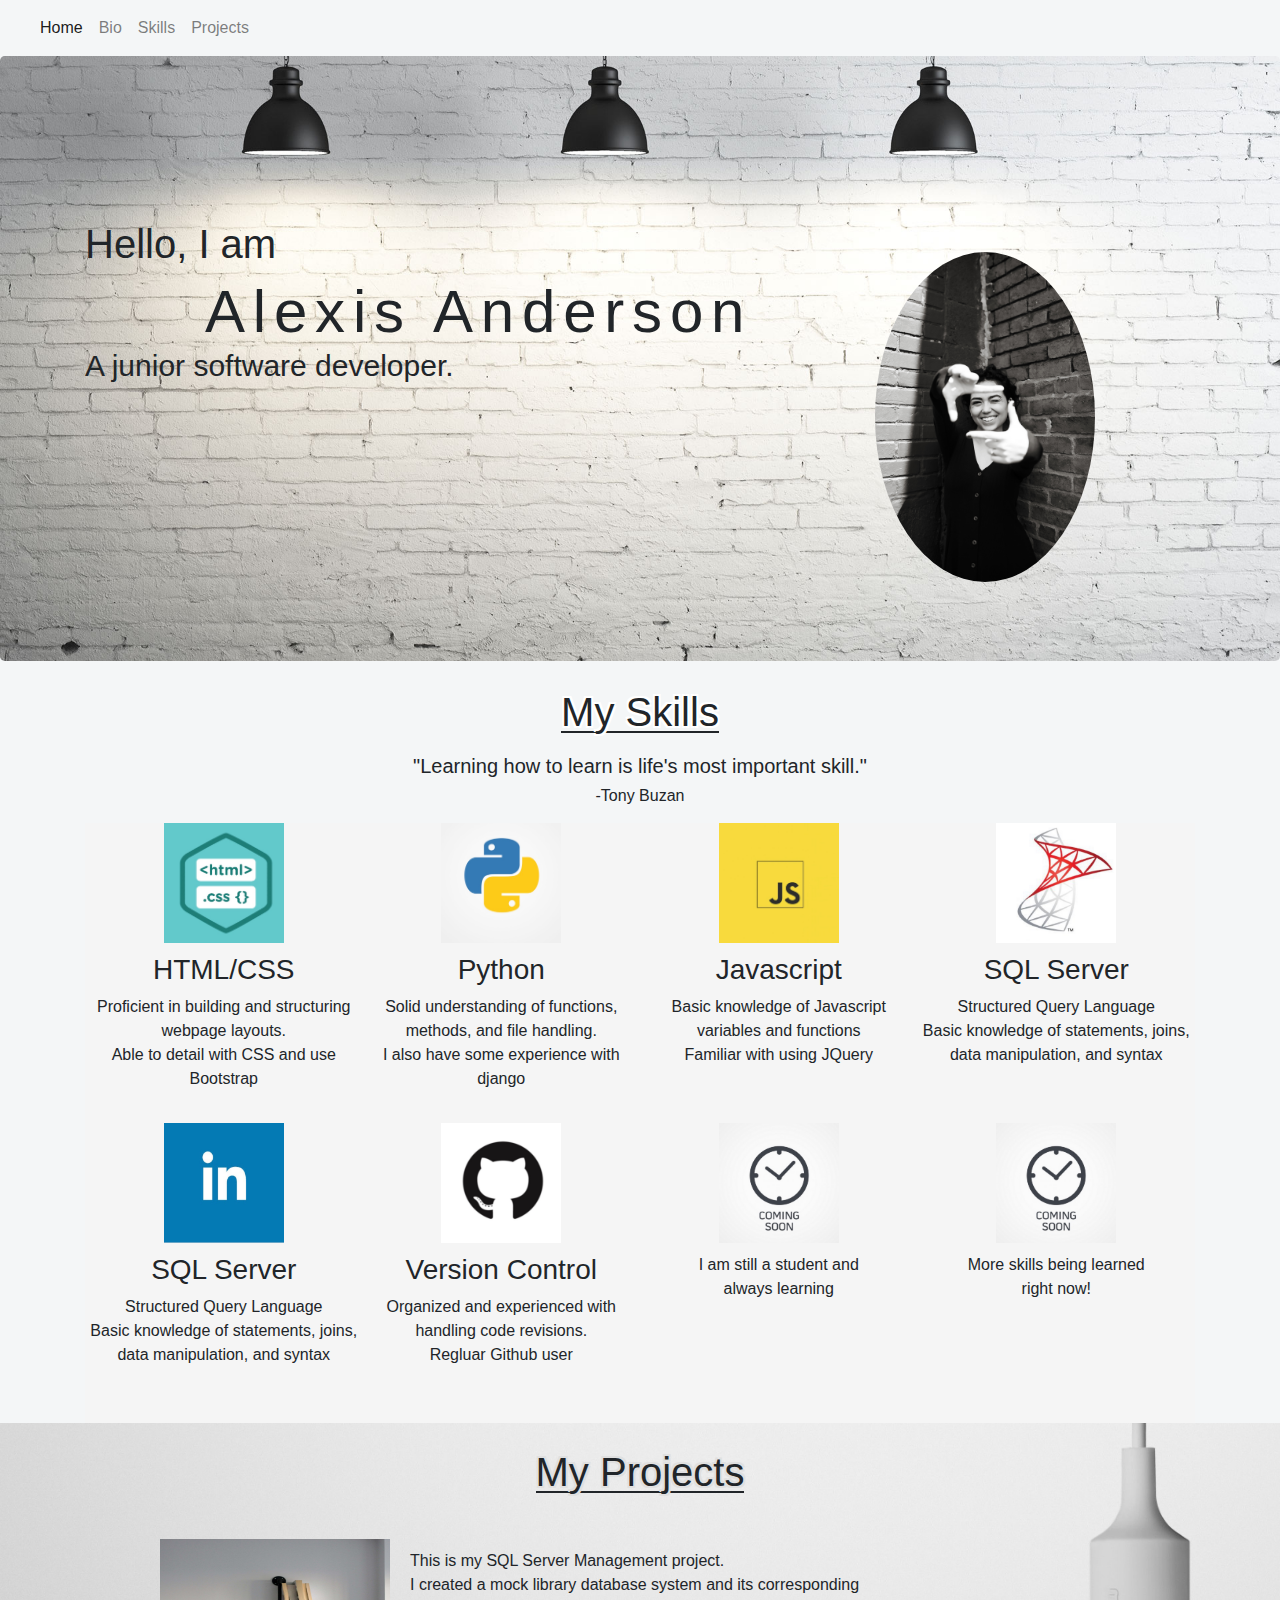
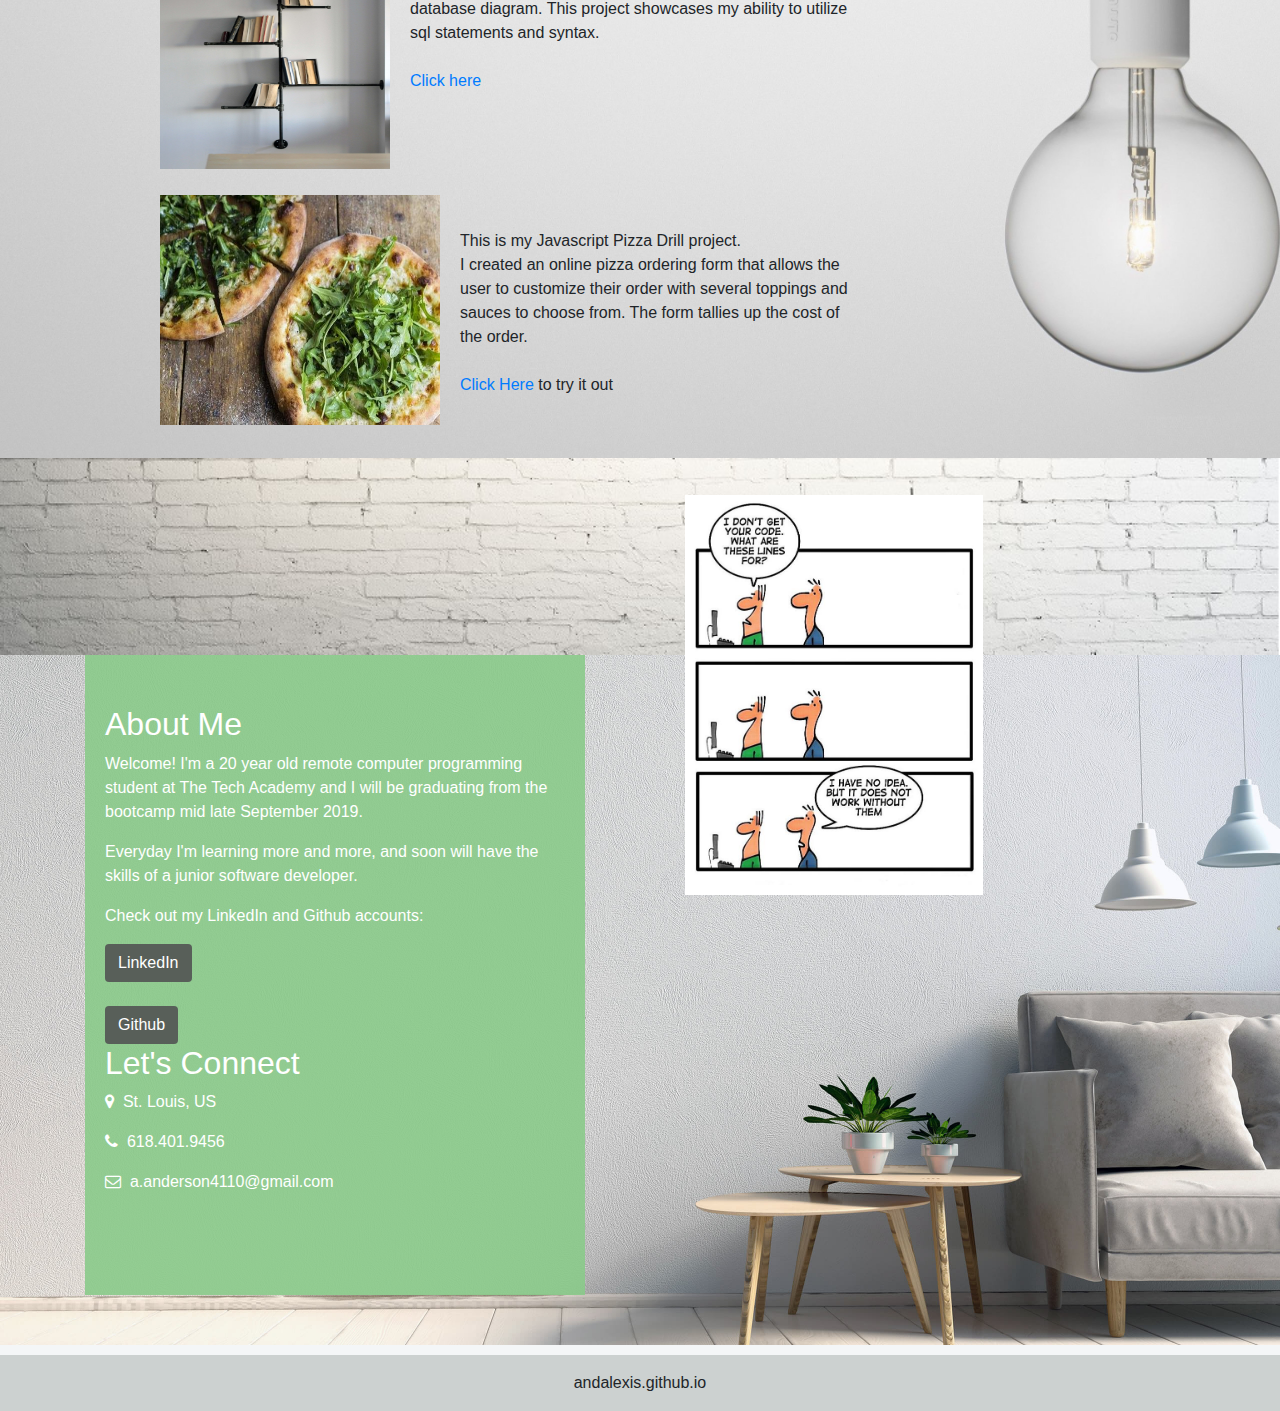
==== commit 8c325828: "edit" ====
--- a/index.html
+++ b/index.html
@@ -1,4 +1,4 @@
-<html lang="en">
+﻿<html lang="en">
 	<head>
 		<meta charset="utf-8">
 		<meta name="viewport" content="width=device-width, initial-scale=1">
@@ -43,7 +43,7 @@
                             <h5>Alexis Anderson</h5>
                         </div>
                         <h1 class="jumbo_desc">A junior software developer.</h1>
-                        <img src="img/me.jpg" class="profile">
+                        <img src="img/self.jpg" class="profile">
                     </div>
             </div>
         
@@ -108,11 +108,12 @@
         <div id="projects" class="header">
             <div class="header">
                 <p><span class="underline2">My Projects</span></p>
-                    <div class="box">
-                        <img src="img/shelf.jpg" width="230" align="left" height="230">
-                        <p>This is my SQL Server Management project. <br>I created a mock library database system and its corresponding database diagram. This project showcases my ability to utilize sql statements and syntax.<br> <br><a href="C:\Users\Student\Documents\GitHub\andalexis.github.io\project1.html">Click Here</a> to see how my project diagram.</p>
-
-                    </div>
+                <div class="box">
+                    <img src="img/shelf.jpg" width="230" align="left" height="230">
+                    <p>This is my SQL Server Management project. <br>I created a mock library database system and its corresponding database diagram. This project showcases my ability to utilize sql statements and syntax.<br> <br>
+                    <!--<a href="C:\Users\Student\Documents\GitHub\andalexis.github.io\project1.html">Click Here</a> to see how my project diagram.</p>-->
+                    <a href="sql.html">Click here</a>
+                </div>
                     <div class="box">
                         <img src="img/pizza2.jpg" width="280" align="left" height="230">
                         <p><br>This is my Javascript Pizza Drill project. <br>I created an online pizza ordering form that allows the user to customize their order with several toppings and sauces to choose from. The form tallies up the cost of the order. <br><br> <a href="file:///C:/Users/Student/Documents/GitHub/The_Tech_Academy_Basic_JavaScript_projects/Pizza_Project/pizza_drill_tutorial.html">Click Here</a> to try it out </p>
--- a/css/index_css.css
+++ b/css/index_css.css
@@ -17,9 +17,9 @@
 
 img.profile {
     margin-left: 790px;
-    height: 280px;
-    border-radius: 50%;
-    margin-top: -90px;
+    height: 330px;
+    border-radius: 70%;
+    margin-top: -140px;
 }
 /*-------typewriter effect--------------*/
 .typewriter h5 {
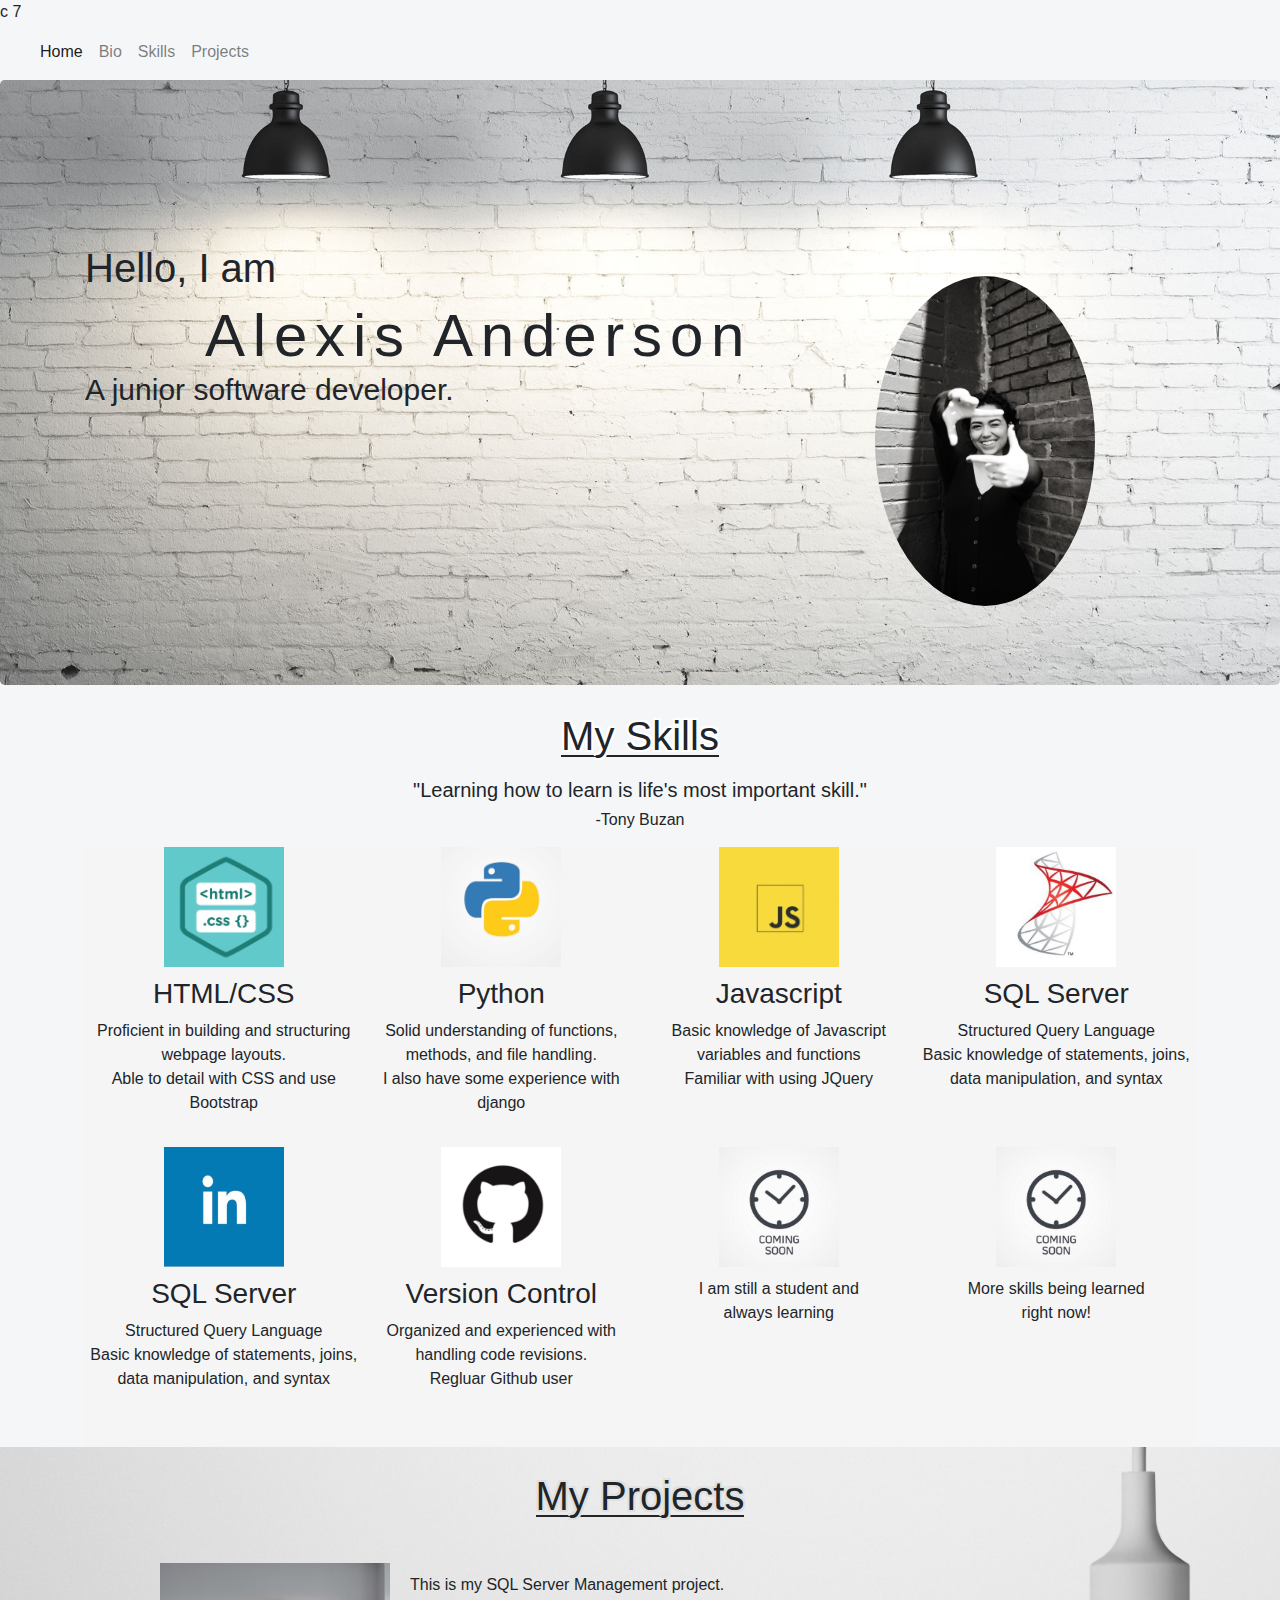
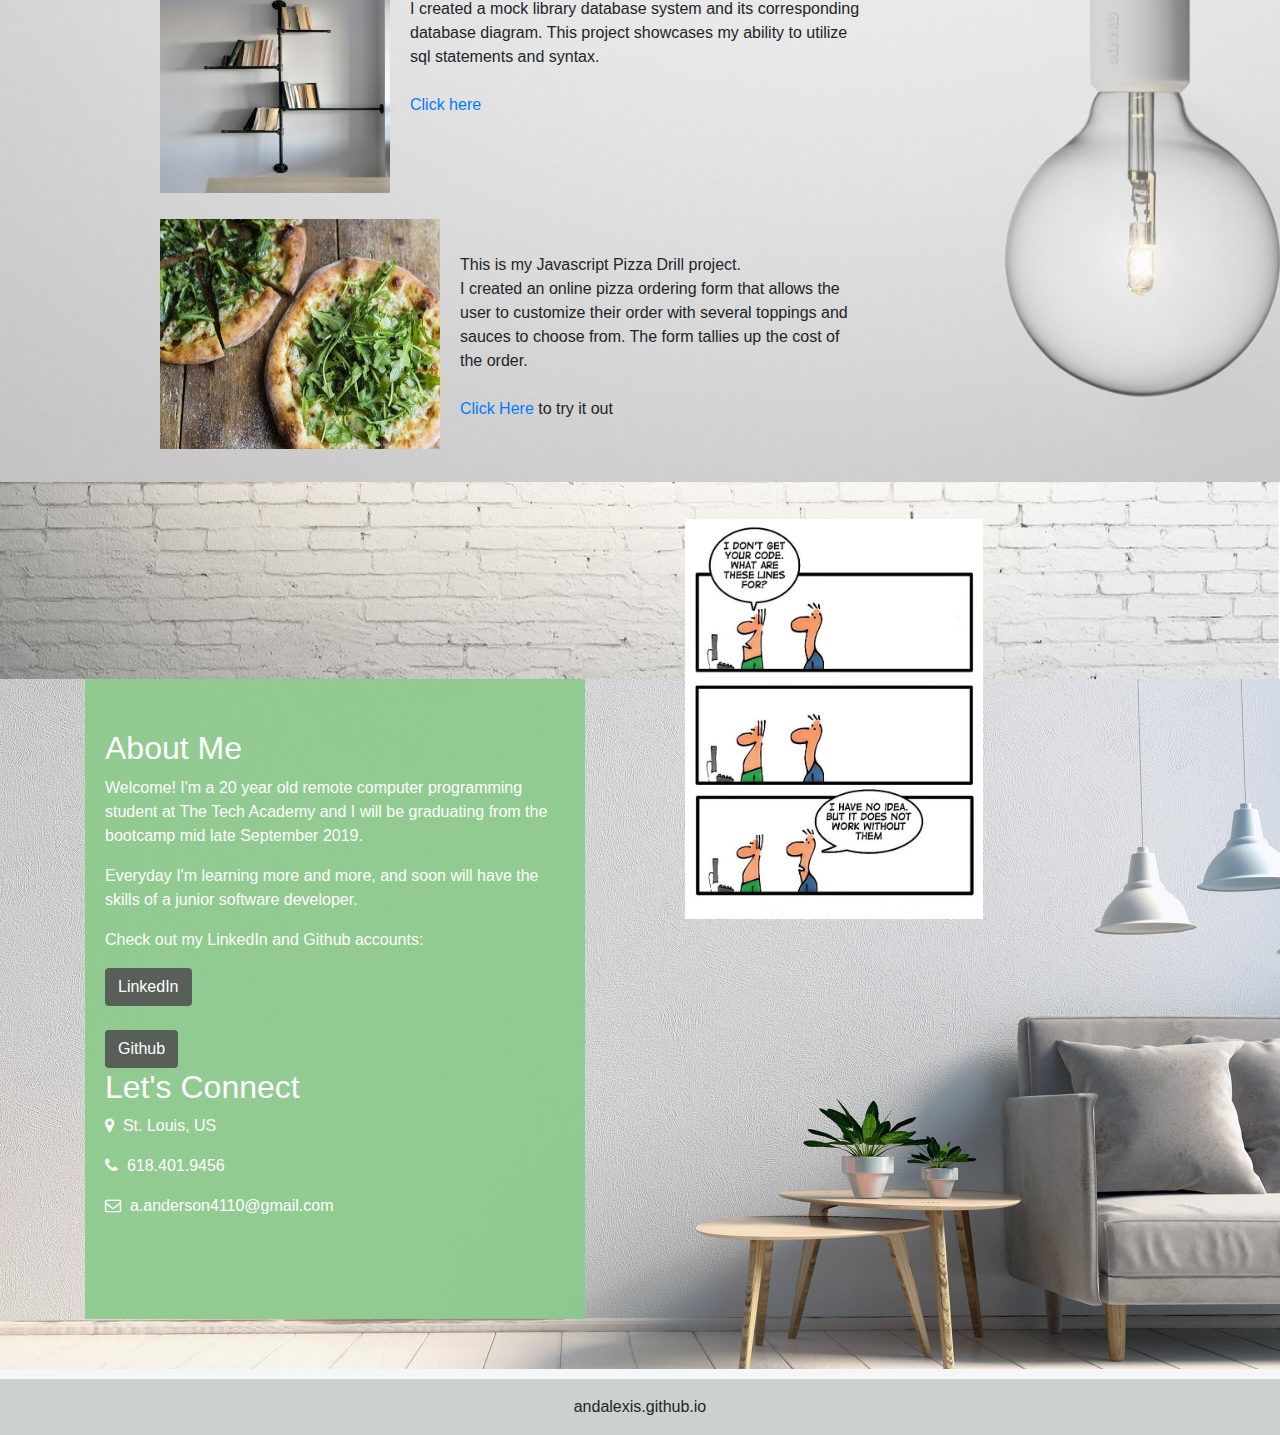
==== commit 306bcc17: "edit" ====
--- a/index.html
+++ b/index.html
@@ -1,4 +1,4 @@
-﻿<html lang="en">
+﻿c 7<html lang="en">
 	<head>
 		<meta charset="utf-8">
 		<meta name="viewport" content="width=device-width, initial-scale=1">
